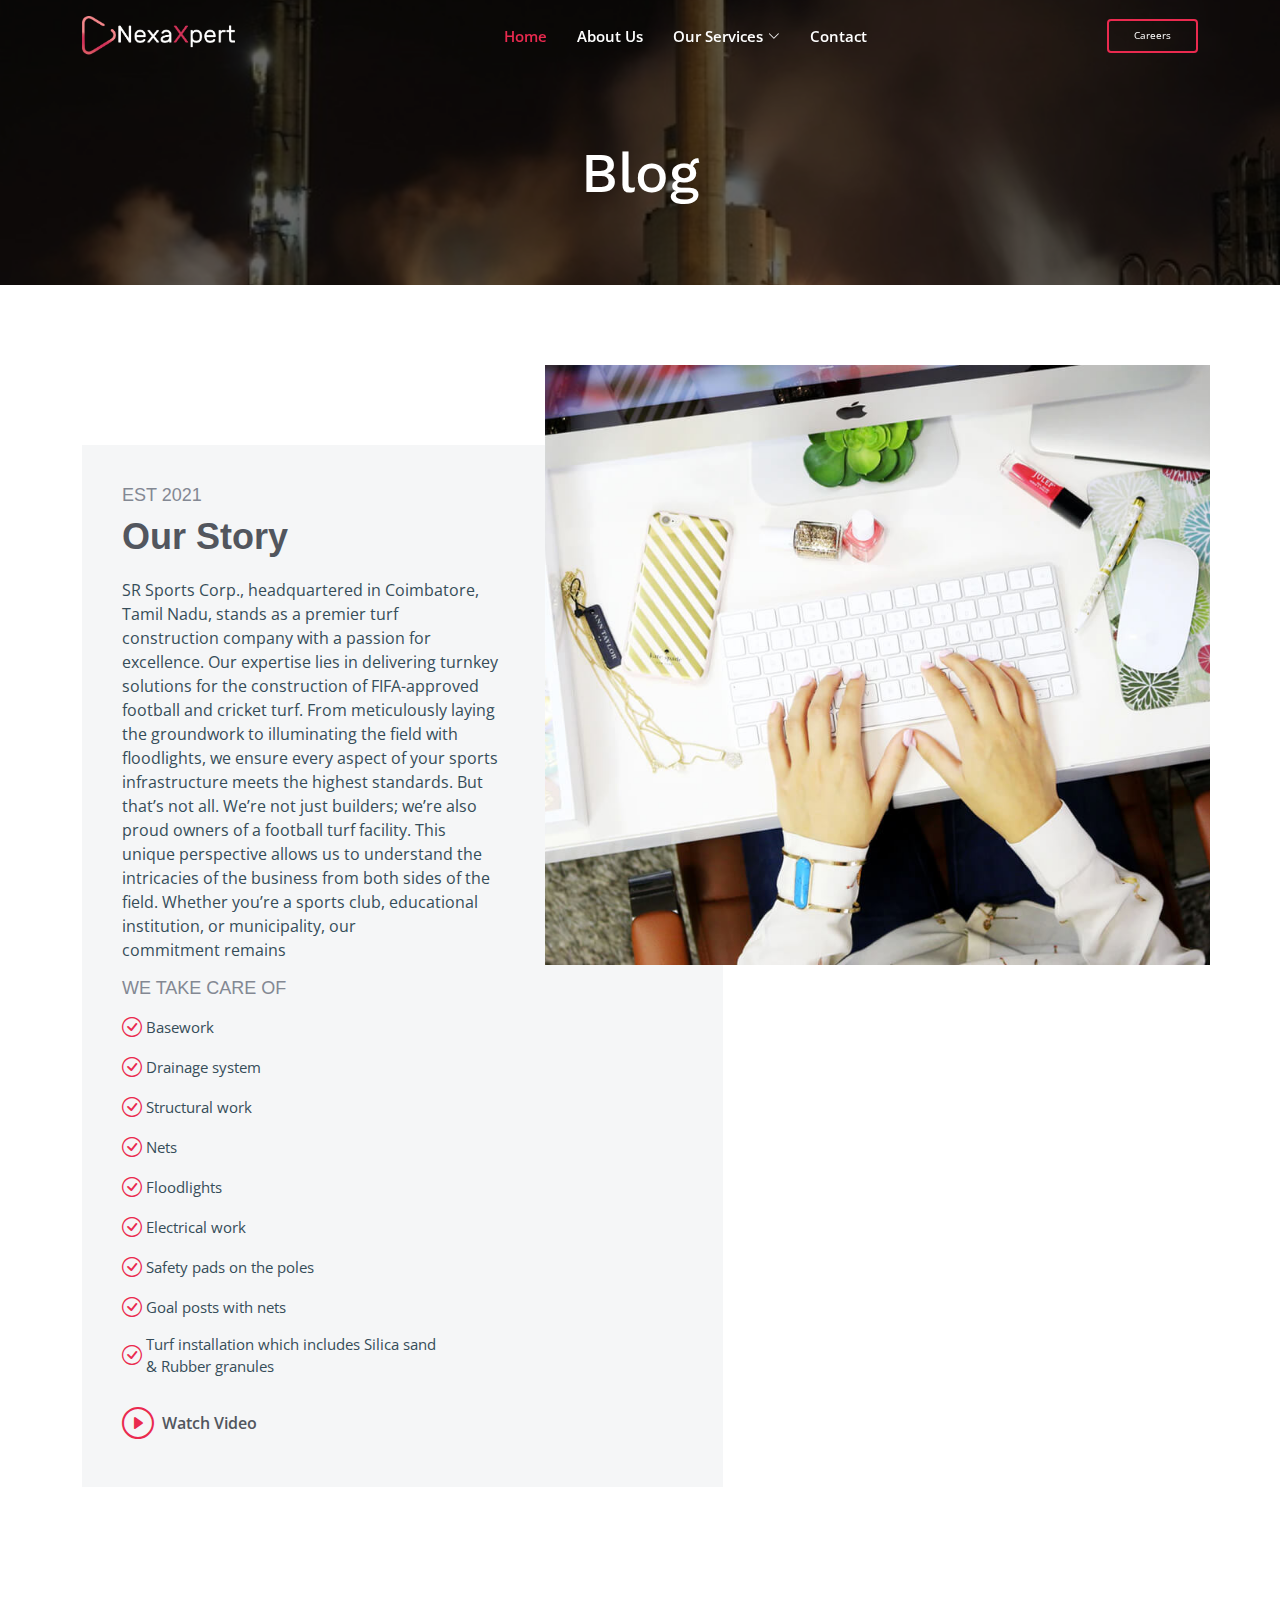
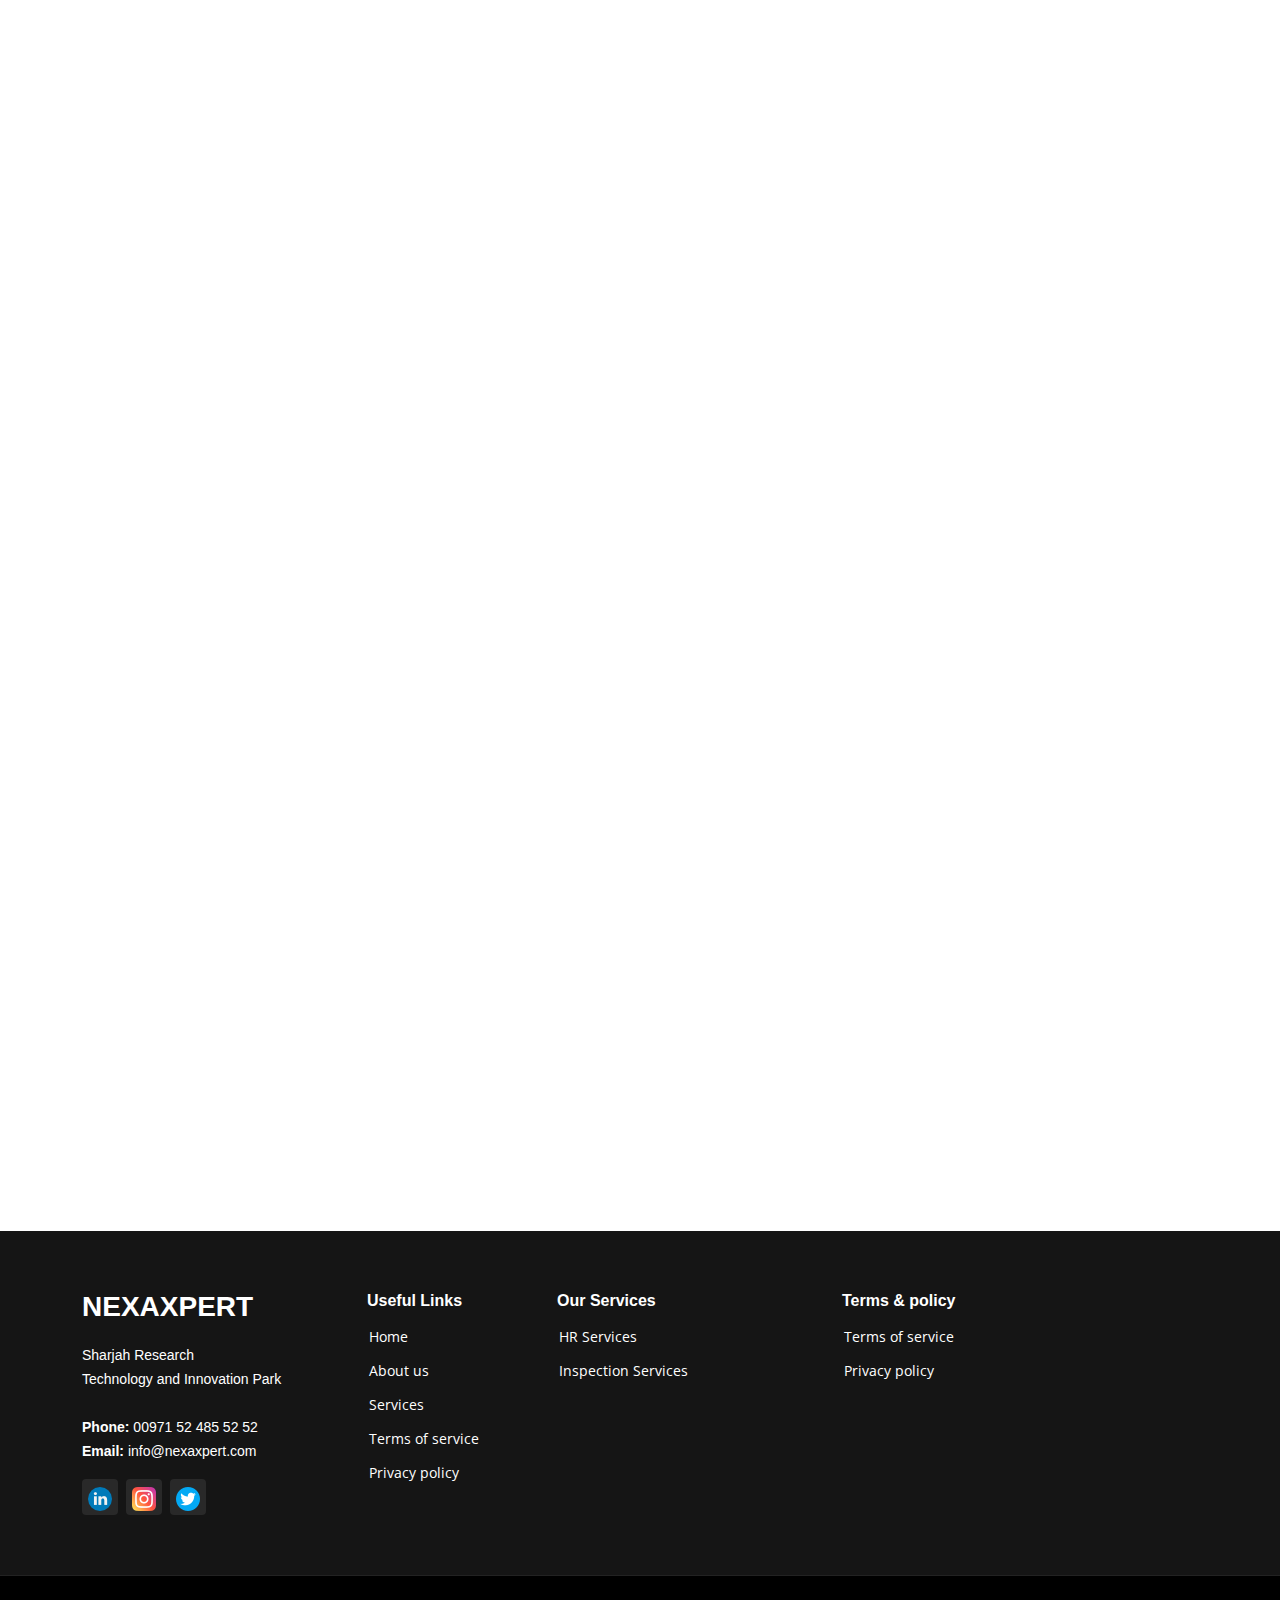
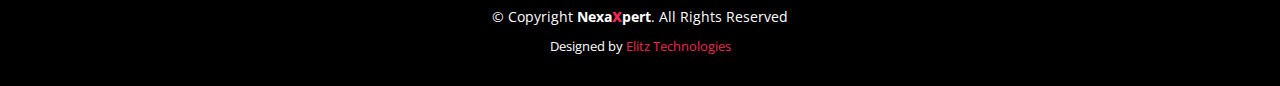
==== blog.html @ 07e20b6d "blog page added" ====
<!DOCTYPE html>
<html lang="en">

<head>
    <meta charset="utf-8">
    <meta content="width=device-width, initial-scale=1.0" name="viewport">

    <title>blog-Nexa<strong>X</strong>pert</title>
    <meta content="" name="description">
    <meta content="" name="keywords">

    <!-- Favicons -->
    <link href="assets/img/Logo _ Nexa-01.png" rel="icon">
    <link href="assets/img/Logo _ Nexa Edited-1.png" rel="apple-touch-icon">

    <!-- Google Fonts -->
    <link rel="preconnect" href="https://fonts.googleapis.com">
    <link rel="preconnect" href="https://fonts.gstatic.com" crossorigin>
    <link
        href="https://fonts.googleapis.com/css2?family=Open+Sans:ital,wght@0,300;0,400;0,500;0,600;0,700;1,300;1,400;1,600;1,700&family=Roboto:ital,wght@0,300;0,400;0,500;0,600;0,700;1,300;1,400;1,500;1,600;1,700&family=Work+Sans:ital,wght@0,300;0,400;0,500;0,600;0,700;1,300;1,400;1,500;1,600;1,700&display=swap"
        rel="stylesheet">

    <!-- Vendor CSS Files -->
    <link href="assets/vendor/bootstrap/css/bootstrap.min.css" rel="stylesheet">
    <link href="assets/vendor/bootstrap-icons/bootstrap-icons.css" rel="stylesheet">
    <link href="assets/vendor/fontawesome-free/css/all.min.css" rel="stylesheet">
    <link href="assets/vendor/aos/aos.css" rel="stylesheet">
    <link href="assets/vendor/glightbox/css/glightbox.min.css" rel="stylesheet">
    <link href="assets/vendor/swiper/swiper-bundle.min.css" rel="stylesheet">

    <!-- Template Main CSS File -->
    <link href="assets/css/service.css" rel=" stylesheet">

    <!-- =======================================================
  * Template Name: UpConstruction
  * Updated: Jan 29 2024 with Bootstrap v5.3.2
  * Template URL: https://bootstrapmade.com/upconstruction-bootstrap-construction-website-template/
  * Author: BootstrapMade.com
  * License: https://bootstrapmade.com/license/
  ======================================================== -->
</head>

<body>

    <!-- ======= Header ======= -->
    <header id="header" class="fixed-top ">
        <div class="container d-flex align-items-center justify-content-lg-between">


            <a href="index.html" class="logo me-auto me-lg-0"><img src="assets/img/Logo _ Nexa.png" alt=""
                    class="img-fluid"></a>

            <!-- Uncomment below if you prefer to use an image logo -->
            <!-- <a href="index.html" class="logo me-auto me-lg-0"><img src="assets/img/logo.png" alt="" class="img-fluid"></a>-->

            <nav id="navbar" class="navbar order-last order-lg-0">
                <ul>
                    <li><a class="nav-link scrollto active" href="index.html">Home</a></li>
                    <li><a class="nav-link scrollto active" href="#about">About Us</a></li>
                    <li class="dropdown"><a href="#"><span> Our Services</span> <i class="bi bi-chevron-down"></i></a>
                        <ul>
                            <li><a href="index.html#services">HR Services</a></li>
                            <li><a href="index.html#Insservices">Inspection Services</a></li>


                        </ul>
                    </li>

                    <li><a class="nav-link scrollto" href="/contact.html">Contact</a></li>

                </ul>

                <i class="bi bi-list mobile-nav-toggle"></i>


            </nav><!-- .navbar -->

            <a href="https://www.linkedin.com/company/nexaxpert/" class="get-started-btn scrollto">Careers</a>

        </div>
    </header><!-- End Header -->

    <main id="main">

        <!-- ======= Breadcrumbs ======= -->
        <div class="breadcrumbs d-flex align-items-center"
            style="background-image: url('assets/img/Inspection-img.jpg');">
            <div class="container position-relative d-flex flex-column align-items-center" data-aos="fade">

                <h2>Blog</h2>
                <ol>

                </ol>

            </div>
        </div><!-- End Breadcrumbs -->

        <!-- ======= About Section ======= -->
        <section id="about" class="about">
            <div class="container" data-aos="fade-up">

                <div class="row position-relative">

                    <div class="col-lg-7 about-img" style="background-image: url(assets/img/features.jpg);">
                    </div>

                    <div class="col-lg-7">
                        <h2>
                        </h2>
                        <div class="our-story">
                            <h4>Est 2021</h4>
                            <h3>Our Story</h3>
                            <p>SR Sports Corp., headquartered in Coimbatore, Tamil Nadu, stands as a premier turf
                                construction company with a passion for excellence. Our expertise lies in delivering
                                turnkey solutions for the construction of FIFA-approved football and cricket turf. From
                                meticulously laying the groundwork to illuminating the field with floodlights, we ensure
                                every aspect of your sports infrastructure meets the highest standards. But that’s not
                                all. We’re not just builders; we’re also proud owners of a football turf facility. This
                                unique perspective allows us to understand the intricacies of the business from both
                                sides of the field. Whether you’re a sports club, educational institution, or
                                municipality, our commitment remains
                            </p>
                            <h4>WE TAKE CARE OF</h4>
                            <ul>
                                <li><i class="bi bi-check-circle"></i> <span>Basework</li>
                                <li><i class="bi bi-check-circle"></i> <span>Drainage system</span></li>
                                <li><i class="bi bi-check-circle"></i> <span>⁠Structural work</span>
                                </li>
                                <li><i class="bi bi-check-circle"></i> <span>Nets</span></li>
                                <li><i class="bi bi-check-circle"></i> <span>Floodlights</span></li>
                                <li><i class="bi bi-check-circle"></i> <span>Electrical work </span></li>
                                <li><i class="bi bi-check-circle"></i> <span> Safety pads on the poles</span></li>
                                <li><i class="bi bi-check-circle"></i> <span>Goal posts with nets </span></li>
                                <li><i class="bi bi-check-circle"></i> <span>Turf installation which includes Silica
                                        sand & Rubber granules</span></li>

                            </ul>
                            <!-- <p>We are committed to delivering
                                exceptional results and ensuring that
                                your turf pitch is constructed to the
                                highest standards, all within a timeline of
                                just 40 days, without ever compromising
                                on quality. We also undertake
                                consultation, installation & maintenance
                                projects.</p> -->

                            <div class="watch-video d-flex align-items-center position-relative">
                                <i class="bi bi-play-circle"></i>
                                <a href="https://youtube.com/shorts/3leJza2kOxA?feature=share"
                                    class="glightbox stretched-link">Watch Video</a>
                            </div>
                        </div>
                    </div>

                </div>

            </div>
        </section>
        <!-- End About Section -->



        <!-- ======= Signature Project Section ======= -->
        <section id="alt-services" class="alt-services">
            <div class="container" data-aos="fade-up">

                <div class="row justify-content-around gy-4">
                    <div class="col-lg-6 img-bg" style="background-image: url(assets/img/hero-bg.jpg);"
                        data-aos="zoom-in" data-aos-delay="100"></div>

                    <div class="col-lg-5 d-flex flex-column justify-content-center">
                        <h3> SIGNATURE PROJECTS</h3>


                        <div class="icon-box d-flex position-relative" data-aos="fade-up" data-aos-delay="100">
                            <i class="bi bi-easel flex-shrink-0"></i>
                            <div class="our-story">
                                <h4><a href="" class="stretched-link">Goal Street Turf</a></h4>
                                <p style="font-size: 16px;">This is our very own turf located at
                                    the heart of the city in
                                    Coimbatore at hope college near
                                    Mani's Theatre. Goal Street enabled
                                    us to learn about the construction &
                                    also the business.</p><br>

                                <ul>
                                    <li>Location: Hope college, Coimbatore
                                    </li>
                                    <li>Size: 6000 sq.ft (100ft x 60ft x
                                        20ft)</li>
                                    <li>Start date: November 20, 2021
                                    </li>
                                    <li>Completion date: January 12,
                                        2022</li>

                                </ul>
                            </div>

                        </div><!-- End Icon Box -->

                        <div class="icon-box d-flex position-relative" data-aos="fade-up" data-aos-delay="100">
                            <i class="bi bi-easel flex-shrink-0"></i>
                            <div class="our-story">
                                <h4><a href="" class="stretched-link">KickOff Sports Arena</a></h4>
                                <p style="font-size: 16px;">Located at Kuniyamuthur, near KFC,
                                    the client wanted a cricket centric
                                    turf and hence we increased the
                                    height to 30ft and also constructed a
                                    viewing gallery.</p><br>

                                <ul>
                                    <li>Location: Kuniyamuthur, Coimbatore
                                    </li>
                                    <li>Size: 6500 sq.ft (100ft x 65ft x 30ft)
                                    </li>
                                    <li>Start date: July 11, 2022</span>
                                    </li>
                                    <li>Completion date: September 4, 2022</span></li>

                                </ul>
                            </div>

                        </div><!-- End Icon Box -->

                        <div class="icon-box d-flex position-relative" data-aos="fade-up" data-aos-delay="100">
                            <i class="bi bi-easel flex-shrink-0"></i>
                            <div class="our-story">
                                <h4><a href="" class="stretched-link">The GOAT Club</a></h4>
                                <p style="font-size: 16px;">This project was for SunIndiya
                                    Fireworks at their new school in
                                    Sattur, TN. The turf is scheduled to
                                    open on the end of March 2023.
                                </p><br>

                                <ul>
                                    <li>SunIndiya Public School, Sattur
                                    </li>
                                    <li>Size: 6000 sq.ft (100ft x 60ft x 20ft)</li>
                                    <li>Start date: January 29, 2023
                                    </li>
                                    <li>Completion date: March 14, 2023</li>

                                </ul>
                            </div>

                        </div><!-- End Icon Box -->

                        <div class="icon-box d-flex position-relative" data-aos="fade-up" data-aos-delay="100">
                            <i class="bi bi-easel flex-shrink-0"></i>
                            <div class="our-story">
                                <h4><a href="" class="stretched-link">Arena 303</a></h4>
                                <p style="font-size: 16px;">This project was for our clients in
                                    Kolathur, Salem near Mettur dam.
                                    This was our fastest ever project
                                    which was completed in a record 27
                                    days.</p><br>

                                <ul>
                                    <li>Location: Kolathur, Salem
                                    </li>
                                    <li>Size: 6000 sq.ft (100ft x 60ft x 25ft)</li>
                                    <li>Start date: December 18, 2023
                                    </li>
                                    <li>Completion date: January 13, 2024</li>

                                </ul>
                            </div>

                        </div><!-- End Icon Box -->
                    </div>
                </div>

            </div>
        </section><!-- End Alt Services Section -->

    </main><!-- End #main -->

    <!-- ======= Footer ======= -->
    <footer id="footer">
        <div class="footer-top">
            <div class="container">
                <div class="row">

                    <div class="col-lg-3 col-md-6">
                        <div class="footer-info ">
                            <h3>NexaXpert</h3>
                            <p>
                                Sharjah Research <br>
                                Technology and Innovation Park<br><br>
                                <strong>Phone:</strong> 00971 52 485 52 52 <br>
                                <strong>Email:</strong> info@nexaxpert.com<br>
                            </p>
                            <div class="social-links mt-3">
                                <!-- <a href="#" class="twitter"><i class="bx bxl-twitter"></i></a>
            <a href="#" class="facebook"><i class="bx bxl-facebook"></i></a>
            <a href="#" class="instagram"><i class="bx bxl-instagram"></i></a> -->
                                <a href="https://www.linkedin.com/company/nexaxpert/" class="linkedin"><i><img
                                            src="/assets/img/icons/linkedin.png" alt="" srcset=""></i></a>
                                <a href="https://www.instagram.com/nexaxpert/" class="linkedin"><i><img
                                            src="/assets/img/icons/instagram.png" alt="" srcset=""></i></a>
                                <a href="https://twitter.com/NexaXpert" class="linkedin"><i><img
                                            src="/assets/img/icons/twitter.png" alt="" srcset=""></i></a>
                            </div>
                        </div>
                    </div>

                    <div class="col-lg-2 col-md-6 footer-links">
                        <h4>Useful Links</h4>
                        <ul>
                            <li><i class="bx bx-chevron-right"></i> <a href="#">Home</a></li>
                            <li><i class="bx bx-chevron-right"></i> <a href="#about">About us</a></li>
                            <li><i class="bx bx-chevron-right"></i> <a href="#services">Services</a></li>
                            <li><i class="bx bx-chevron-right"></i> <a href="/Terms&Services.html">Terms of service</a>
                            </li>
                            <li><i class="bx bx-chevron-right"></i> <a href="/Privacy_policy.html">Privacy policy</a>
                            </li>
                        </ul>
                    </div>

                    <div class="col-lg-3 col-md-6 footer-links">
                        <h4>Our Services</h4>
                        <ul>
                            <li><i class="bx bx-chevron-right"></i> <a href="#services">HR Services</a></li>
                            <li><i class="bx bx-chevron-right"></i> <a href="#Insservices">Inspection Services</a></li>

                        </ul>
                    </div>

                    <div class="col-lg-2 col-md-6 footer-links">
                        <h4>Terms & policy</h4>
                        <ul>
                            <li><i class="bx bx-chevron-right"></i> <a href="/Terms&Services.html">Terms of service</a>
                            </li>
                            <li><i class="bx bx-chevron-right"></i> <a href="/Privacy_policy.html">Privacy policy</a>
                            </li>
                        </ul>
                    </div>

                </div>

            </div>
        </div>
        </div>

        <div class="container">
            <div class="copyright">
                &copy; Copyright <strong><span>Nexa<strong style="color: #ea2a4f;">X</strong>pert</span></strong>. All
                Rights
                Reserved
            </div>
            <div class="credits">
                <!-- All the links in the footer should remain intact. -->
                <!-- You can delete the links only if you purchased the pro version. -->
                <!-- Licensing information: https://bootstrapmade.com/license/ -->
                <!-- Purchase the pro version with working PHP/AJAX contact form: https://bootstrapmade.com/gp-free-multipurpose-html-bootstrap-template/ -->
                Designed by <a href="https://stupendous-brioche-716685.netlify.app">Elitz Technologies</a>
            </div>
        </div>
    </footer><!-- End Footer -->

    <a href="#" class="scroll-top d-flex align-items-center justify-content-center"><i
            class="bi bi-arrow-up-short"></i></a>

    <div id="preloader"></div>

    <!-- Vendor JS Files -->
    <script src="assets/vendor/bootstrap/js/bootstrap.bundle.min.js"></script>
    <script src="assets/vendor/aos/aos.js"></script>
    <script src="assets/vendor/glightbox/js/glightbox.min.js"></script>
    <script src="assets/vendor/isotope-layout/isotope.pkgd.min.js"></script>
    <script src="assets/vendor/swiper/swiper-bundle.min.js"></script>
    <script src="assets/vendor/purecounter/purecounter_vanilla.js"></script>
    <script src="assets/vendor/php-email-form/validate.js"></script>

    <!-- Template Main JS File -->
    <script src="/assets/js/service.js"></script>

</body>

</html>
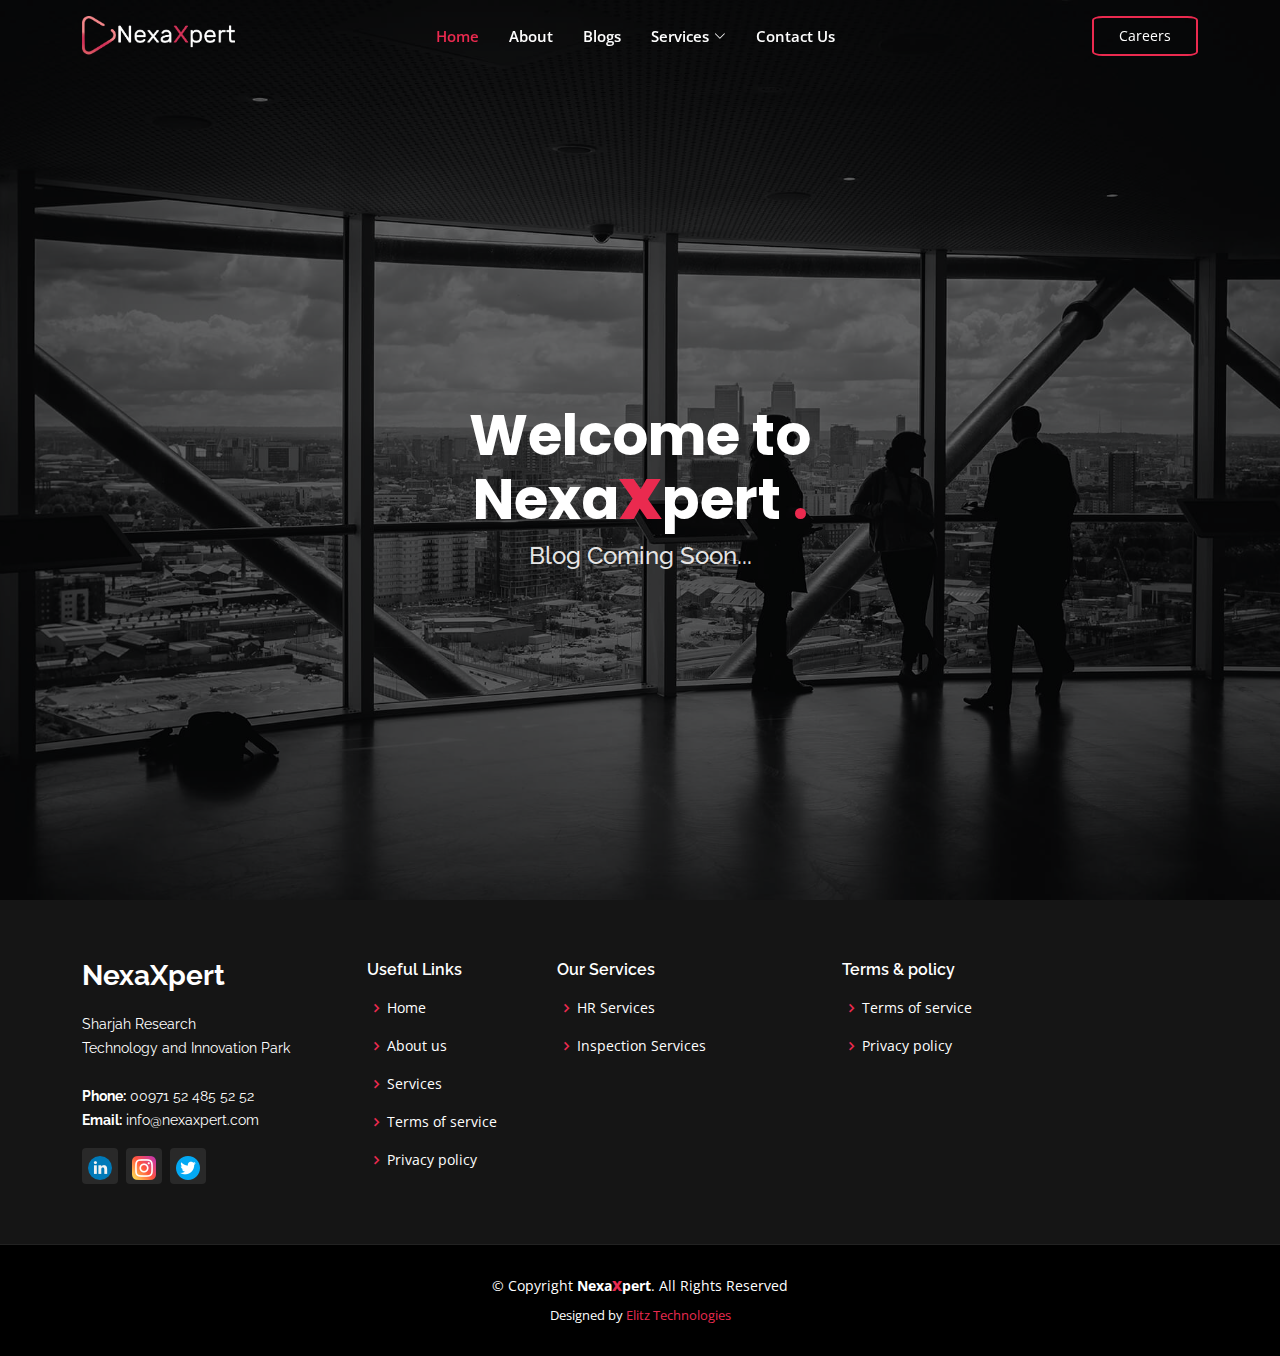
==== commit a0f21cef: "blog edit" ====
--- a/blog.html
+++ b/blog.html
@@ -5,276 +5,118 @@
     <meta charset="utf-8">
     <meta content="width=device-width, initial-scale=1.0" name="viewport">
 
-    <title>blog-Nexa<strong>X</strong>pert</title>
+    <title>NEXAXPERT</title>
     <meta content="" name="description">
     <meta content="" name="keywords">
 
     <!-- Favicons -->
-    <link href="assets/img/Logo _ Nexa-01.png" rel="icon">
-    <link href="assets/img/Logo _ Nexa Edited-1.png" rel="apple-touch-icon">
+    <link href="assets/img/logo.png" rel="icon">
+    <link href="assets/img/apple-touch-icon.png" rel="apple-touch-icon">
 
     <!-- Google Fonts -->
-    <link rel="preconnect" href="https://fonts.googleapis.com">
-    <link rel="preconnect" href="https://fonts.gstatic.com" crossorigin>
     <link
-        href="https://fonts.googleapis.com/css2?family=Open+Sans:ital,wght@0,300;0,400;0,500;0,600;0,700;1,300;1,400;1,600;1,700&family=Roboto:ital,wght@0,300;0,400;0,500;0,600;0,700;1,300;1,400;1,500;1,600;1,700&family=Work+Sans:ital,wght@0,300;0,400;0,500;0,600;0,700;1,300;1,400;1,500;1,600;1,700&display=swap"
+        href="https://fonts.googleapis.com/css?family=Open+Sans:300,300i,400,400i,600,600i,700,700i|Raleway:300,300i,400,400i,500,500i,600,600i,700,700i|Poppins:300,300i,400,400i,500,500i,600,600i,700,700i"
         rel="stylesheet">
 
     <!-- Vendor CSS Files -->
+    <link href="assets/vendor/aos/aos.css" rel="stylesheet">
     <link href="assets/vendor/bootstrap/css/bootstrap.min.css" rel="stylesheet">
     <link href="assets/vendor/bootstrap-icons/bootstrap-icons.css" rel="stylesheet">
-    <link href="assets/vendor/fontawesome-free/css/all.min.css" rel="stylesheet">
-    <link href="assets/vendor/aos/aos.css" rel="stylesheet">
+    <link href="assets/vendor/boxicons/css/boxicons.min.css" rel="stylesheet">
     <link href="assets/vendor/glightbox/css/glightbox.min.css" rel="stylesheet">
+    <link href="assets/vendor/remixicon/remixicon.css" rel="stylesheet">
     <link href="assets/vendor/swiper/swiper-bundle.min.css" rel="stylesheet">
 
     <!-- Template Main CSS File -->
-    <link href="assets/css/service.css" rel=" stylesheet">
-
-    <!-- =======================================================
-  * Template Name: UpConstruction
-  * Updated: Jan 29 2024 with Bootstrap v5.3.2
-  * Template URL: https://bootstrapmade.com/upconstruction-bootstrap-construction-website-template/
-  * Author: BootstrapMade.com
-  * License: https://bootstrapmade.com/license/
-  ======================================================== -->
+    <link href="assets/css/style.css" rel="stylesheet">
+    <link href="assets/css/slider.css" rel="stylesheet">
+
+
 </head>
 
+
+
 <body>
 
     <!-- ======= Header ======= -->
+
     <header id="header" class="fixed-top ">
         <div class="container d-flex align-items-center justify-content-lg-between">
 
-
+            <!-- <a href="#features"> <img src="/assets/img/logo.png"></a> -->
+            <!-- Uncomment below if you prefer to use an image logo -->
             <a href="index.html" class="logo me-auto me-lg-0"><img src="assets/img/Logo _ Nexa.png" alt=""
                     class="img-fluid"></a>
 
-            <!-- Uncomment below if you prefer to use an image logo -->
-            <!-- <a href="index.html" class="logo me-auto me-lg-0"><img src="assets/img/logo.png" alt="" class="img-fluid"></a>-->
-
             <nav id="navbar" class="navbar order-last order-lg-0">
                 <ul>
-                    <li><a class="nav-link scrollto active" href="index.html">Home</a></li>
-                    <li><a class="nav-link scrollto active" href="#about">About Us</a></li>
-                    <li class="dropdown"><a href="#"><span> Our Services</span> <i class="bi bi-chevron-down"></i></a>
-                        <ul>
-                            <li><a href="index.html#services">HR Services</a></li>
-                            <li><a href="index.html#Insservices">Inspection Services</a></li>
-
-
+                    <li><a class="nav-link scrollto active" href="#hero">Home</a></li>
+                    <li><a class="nav-link scrollto" href="#features">About</a></li>
+                    <li><a class="nav-link scrollto" href="blog.html">Blogs</a></li>
+                    <li class="dropdown"><a href="#"><span>Services</span> <i class="bi bi-chevron-down"></i></a>
+                        <ul>
+                            <li><a href="#services">HR Services</a></li>
+                            <li><a href="#Insservices">Inspection Services</a></li>
                         </ul>
                     </li>
-
-                    <li><a class="nav-link scrollto" href="/contact.html">Contact</a></li>
-
+                    <li><a class="nav-link scrollto" href="contact.html">Contact Us</a></li>
+                    <li><a class="nav-link scrollto careers" href="https://www.linkedin.com/company/nexaxpert/"
+                            target="_blank" style="visibility: hidden;">Careers</a>
+                    </li>
                 </ul>
 
                 <i class="bi bi-list mobile-nav-toggle"></i>
 
-
             </nav><!-- .navbar -->
-
-            <a href="https://www.linkedin.com/company/nexaxpert/" class="get-started-btn scrollto">Careers</a>
-
-        </div>
+            <a href="https://www.linkedin.com/company/nexaxpert/" target="_blank"
+                class="get-started-btn scrollto">Careers</a>
+            <!-- <a href="https://twitter.com/NexaXpert" class="get-started-btn scrollto"><img src="/assets/img/icons/twitter.png"
+          alt="twitter" srcset=""></a>
+      <a href="https://www.instagram.com/nexaxpert/" class="get-started-btn scrollto"><img
+          src="/assets/img/icons/instagram.png" alt="instagram" srcset=""> -->
+            </a>
+
+
+        </div>
+
     </header><!-- End Header -->
 
+    <!-- ======= Hero Section ======= -->
+
+    <section id="hero" class="d-flex align-items-center justify-content-center">
+        <div class="container" data-aos="fade-up">
+
+            <div class="row justify-content-center" data-aos="fade-up" data-aos-delay="150">
+                <div class="col-xl-6 col-lg-8">
+                    <h1>Welcome to Nexa<strong style="color:#ea2a4f;">X</strong>pert <span>.</span></h1>
+                    <h2>Blog Coming Soon...</h2>
+                </div>
+            </div>
+
+
+
+        </div>
+    </section><!-- End Hero -->
+
     <main id="main">
-
-        <!-- ======= Breadcrumbs ======= -->
-        <div class="breadcrumbs d-flex align-items-center"
-            style="background-image: url('assets/img/Inspection-img.jpg');">
-            <div class="container position-relative d-flex flex-column align-items-center" data-aos="fade">
-
-                <h2>Blog</h2>
-                <ol>
-
-                </ol>
-
-            </div>
-        </div><!-- End Breadcrumbs -->
-
-        <!-- ======= About Section ======= -->
-        <section id="about" class="about">
-            <div class="container" data-aos="fade-up">
-
-                <div class="row position-relative">
-
-                    <div class="col-lg-7 about-img" style="background-image: url(assets/img/features.jpg);">
-                    </div>
-
-                    <div class="col-lg-7">
-                        <h2>
-                        </h2>
-                        <div class="our-story">
-                            <h4>Est 2021</h4>
-                            <h3>Our Story</h3>
-                            <p>SR Sports Corp., headquartered in Coimbatore, Tamil Nadu, stands as a premier turf
-                                construction company with a passion for excellence. Our expertise lies in delivering
-                                turnkey solutions for the construction of FIFA-approved football and cricket turf. From
-                                meticulously laying the groundwork to illuminating the field with floodlights, we ensure
-                                every aspect of your sports infrastructure meets the highest standards. But that’s not
-                                all. We’re not just builders; we’re also proud owners of a football turf facility. This
-                                unique perspective allows us to understand the intricacies of the business from both
-                                sides of the field. Whether you’re a sports club, educational institution, or
-                                municipality, our commitment remains
-                            </p>
-                            <h4>WE TAKE CARE OF</h4>
-                            <ul>
-                                <li><i class="bi bi-check-circle"></i> <span>Basework</li>
-                                <li><i class="bi bi-check-circle"></i> <span>Drainage system</span></li>
-                                <li><i class="bi bi-check-circle"></i> <span>⁠Structural work</span>
-                                </li>
-                                <li><i class="bi bi-check-circle"></i> <span>Nets</span></li>
-                                <li><i class="bi bi-check-circle"></i> <span>Floodlights</span></li>
-                                <li><i class="bi bi-check-circle"></i> <span>Electrical work </span></li>
-                                <li><i class="bi bi-check-circle"></i> <span> Safety pads on the poles</span></li>
-                                <li><i class="bi bi-check-circle"></i> <span>Goal posts with nets </span></li>
-                                <li><i class="bi bi-check-circle"></i> <span>Turf installation which includes Silica
-                                        sand & Rubber granules</span></li>
-
-                            </ul>
-                            <!-- <p>We are committed to delivering
-                                exceptional results and ensuring that
-                                your turf pitch is constructed to the
-                                highest standards, all within a timeline of
-                                just 40 days, without ever compromising
-                                on quality. We also undertake
-                                consultation, installation & maintenance
-                                projects.</p> -->
-
-                            <div class="watch-video d-flex align-items-center position-relative">
-                                <i class="bi bi-play-circle"></i>
-                                <a href="https://youtube.com/shorts/3leJza2kOxA?feature=share"
-                                    class="glightbox stretched-link">Watch Video</a>
-                            </div>
-                        </div>
-                    </div>
-
+        <!-- why us popup -->
+        <div id="popup-model" class="popup-overlays">
+            <div class="popup-containerz">
+                <div class="right">
+                    <a href="tel:+971524855252" class="popup-btn"><i class="bi bi-telephone-fill"></i></a>
+                    <a href="mailto:info@nexaxpert.com" class="popup-btn"><i
+                            class="bi bi-envelope-arrow-down-fill"></i></a>
                 </div>
-
-            </div>
-        </section>
-        <!-- End About Section -->
-
-
-
-        <!-- ======= Signature Project Section ======= -->
-        <section id="alt-services" class="alt-services">
-            <div class="container" data-aos="fade-up">
-
-                <div class="row justify-content-around gy-4">
-                    <div class="col-lg-6 img-bg" style="background-image: url(assets/img/hero-bg.jpg);"
-                        data-aos="zoom-in" data-aos-delay="100"></div>
-
-                    <div class="col-lg-5 d-flex flex-column justify-content-center">
-                        <h3> SIGNATURE PROJECTS</h3>
-
-
-                        <div class="icon-box d-flex position-relative" data-aos="fade-up" data-aos-delay="100">
-                            <i class="bi bi-easel flex-shrink-0"></i>
-                            <div class="our-story">
-                                <h4><a href="" class="stretched-link">Goal Street Turf</a></h4>
-                                <p style="font-size: 16px;">This is our very own turf located at
-                                    the heart of the city in
-                                    Coimbatore at hope college near
-                                    Mani's Theatre. Goal Street enabled
-                                    us to learn about the construction &
-                                    also the business.</p><br>
-
-                                <ul>
-                                    <li>Location: Hope college, Coimbatore
-                                    </li>
-                                    <li>Size: 6000 sq.ft (100ft x 60ft x
-                                        20ft)</li>
-                                    <li>Start date: November 20, 2021
-                                    </li>
-                                    <li>Completion date: January 12,
-                                        2022</li>
-
-                                </ul>
-                            </div>
-
-                        </div><!-- End Icon Box -->
-
-                        <div class="icon-box d-flex position-relative" data-aos="fade-up" data-aos-delay="100">
-                            <i class="bi bi-easel flex-shrink-0"></i>
-                            <div class="our-story">
-                                <h4><a href="" class="stretched-link">KickOff Sports Arena</a></h4>
-                                <p style="font-size: 16px;">Located at Kuniyamuthur, near KFC,
-                                    the client wanted a cricket centric
-                                    turf and hence we increased the
-                                    height to 30ft and also constructed a
-                                    viewing gallery.</p><br>
-
-                                <ul>
-                                    <li>Location: Kuniyamuthur, Coimbatore
-                                    </li>
-                                    <li>Size: 6500 sq.ft (100ft x 65ft x 30ft)
-                                    </li>
-                                    <li>Start date: July 11, 2022</span>
-                                    </li>
-                                    <li>Completion date: September 4, 2022</span></li>
-
-                                </ul>
-                            </div>
-
-                        </div><!-- End Icon Box -->
-
-                        <div class="icon-box d-flex position-relative" data-aos="fade-up" data-aos-delay="100">
-                            <i class="bi bi-easel flex-shrink-0"></i>
-                            <div class="our-story">
-                                <h4><a href="" class="stretched-link">The GOAT Club</a></h4>
-                                <p style="font-size: 16px;">This project was for SunIndiya
-                                    Fireworks at their new school in
-                                    Sattur, TN. The turf is scheduled to
-                                    open on the end of March 2023.
-                                </p><br>
-
-                                <ul>
-                                    <li>SunIndiya Public School, Sattur
-                                    </li>
-                                    <li>Size: 6000 sq.ft (100ft x 60ft x 20ft)</li>
-                                    <li>Start date: January 29, 2023
-                                    </li>
-                                    <li>Completion date: March 14, 2023</li>
-
-                                </ul>
-                            </div>
-
-                        </div><!-- End Icon Box -->
-
-                        <div class="icon-box d-flex position-relative" data-aos="fade-up" data-aos-delay="100">
-                            <i class="bi bi-easel flex-shrink-0"></i>
-                            <div class="our-story">
-                                <h4><a href="" class="stretched-link">Arena 303</a></h4>
-                                <p style="font-size: 16px;">This project was for our clients in
-                                    Kolathur, Salem near Mettur dam.
-                                    This was our fastest ever project
-                                    which was completed in a record 27
-                                    days.</p><br>
-
-                                <ul>
-                                    <li>Location: Kolathur, Salem
-                                    </li>
-                                    <li>Size: 6000 sq.ft (100ft x 60ft x 25ft)</li>
-                                    <li>Start date: December 18, 2023
-                                    </li>
-                                    <li>Completion date: January 13, 2024</li>
-
-                                </ul>
-                            </div>
-
-                        </div><!-- End Icon Box -->
-                    </div>
-                </div>
-
-            </div>
-        </section><!-- End Alt Services Section -->
+            </div>
+        </div>
+
+
+
+
+
+
 
     </main><!-- End #main -->
-
     <!-- ======= Footer ======= -->
     <footer id="footer">
         <div class="footer-top">
@@ -294,11 +136,12 @@
                                 <!-- <a href="#" class="twitter"><i class="bx bxl-twitter"></i></a>
             <a href="#" class="facebook"><i class="bx bxl-facebook"></i></a>
             <a href="#" class="instagram"><i class="bx bxl-instagram"></i></a> -->
-                                <a href="https://www.linkedin.com/company/nexaxpert/" class="linkedin"><i><img
-                                            src="/assets/img/icons/linkedin.png" alt="" srcset=""></i></a>
-                                <a href="https://www.instagram.com/nexaxpert/" class="linkedin"><i><img
+                                <a href="https://www.linkedin.com/company/nexaxpert/" target="_blank"
+                                    class="linkedin"><i><img src="/assets/img/icons/linkedin.png" alt=""
+                                            srcset=""></i></a>
+                                <a href="https://www.instagram.com/nexaxpert/" target="_blank" class="linkedin"><i><img
                                             src="/assets/img/icons/instagram.png" alt="" srcset=""></i></a>
-                                <a href="https://twitter.com/NexaXpert" class="linkedin"><i><img
+                                <a href="https://twitter.com/NexaXpert" target="_blank" class="linkedin"><i><img
                                             src="/assets/img/icons/twitter.png" alt="" srcset=""></i></a>
                             </div>
                         </div>
@@ -358,22 +201,31 @@
         </div>
     </footer><!-- End Footer -->
 
-    <a href="#" class="scroll-top d-flex align-items-center justify-content-center"><i
+    <div id="preloader"></div>
+    <a href="#" class="back-to-top d-flex align-items-center justify-content-center"><i
             class="bi bi-arrow-up-short"></i></a>
 
-    <div id="preloader"></div>
 
     <!-- Vendor JS Files -->
+    <script src="assets/vendor/purecounter/purecounter_vanilla.js"></script>
+    <script src="assets/vendor/aos/aos.js"></script>
     <script src="assets/vendor/bootstrap/js/bootstrap.bundle.min.js"></script>
-    <script src="assets/vendor/aos/aos.js"></script>
     <script src="assets/vendor/glightbox/js/glightbox.min.js"></script>
     <script src="assets/vendor/isotope-layout/isotope.pkgd.min.js"></script>
     <script src="assets/vendor/swiper/swiper-bundle.min.js"></script>
-    <script src="assets/vendor/purecounter/purecounter_vanilla.js"></script>
     <script src="assets/vendor/php-email-form/validate.js"></script>
-
+    <script src="https://ajax.googleapis.com/ajax/libs/jquery/3.5.1/jquery.min.js"></script>
     <!-- Template Main JS File -->
-    <script src="/assets/js/service.js"></script>
+    <script src="assets/js/main.js"></script>
+
+    <script src="assets/js/sub.js">
+    </script>
+
+    <!-- Swiper JS -->
+    <script src="https://cdn.jsdelivr.net/npm/swiper/swiper-bundle.min.js"></script>
+
+
+
 
 </body>
 
--- a/assets/css/style.css
+++ b/assets/css/style.css
@@ -0,0 +1,1829 @@
+/**
+* Template Name: Gp
+* Updated: Jan 09 2024 with Bootstrap v5.3.2
+* Template URL: https://bootstrapmade.com/gp-free-multipurpose-html-bootstrap-template/
+* Author: BootstrapMade.com
+* License: https://bootstrapmade.com/license/
+*/
+
+/*--------------------------------------------------------------
+# General
+--------------------------------------------------------------*/
+body {
+  font-family: "Open Sans", sans-serif;
+  color: #444444;
+}
+
+a {
+  color: #ea2a4f;
+  text-decoration: none;
+}
+
+a:hover {
+  color: #ea2a4f;
+  text-decoration: none;
+}
+
+h1,
+h2,
+h3,
+h4,
+h5,
+h6 {
+  font-family: "Raleway", sans-serif;
+}
+
+/*--------------------------------------------------------------
+# Back to top button
+--------------------------------------------------------------*/
+.back-to-top {
+  position: fixed;
+  visibility: hidden;
+  opacity: 0;
+  right: 15px;
+  bottom: 15px;
+  z-index: 996;
+  background: #ea2a4f;
+  width: 40px;
+  height: 40px;
+  border-radius: 4px;
+  transition: all 0.4s;
+}
+
+.back-to-top i {
+  font-size: 28px;
+  color: #151515;
+  line-height: 0;
+}
+
+.back-to-top:hover {
+  background: #151515;
+}
+
+.back-to-top:hover i {
+  color: #ea2a4f;
+}
+
+.back-to-top.active {
+  visibility: visible;
+  opacity: 1;
+}
+
+/*--------------------------------------------------------------
+# Preloader
+--------------------------------------------------------------*/
+#preloader {
+  position: fixed;
+  top: 0;
+  left: 0;
+  right: 0;
+  bottom: 0;
+  z-index: 9999;
+  overflow: hidden;
+  background: #151515;
+}
+
+#preloader:before {
+  content: "";
+  position: fixed;
+  top: calc(50% - 0px);
+  left: calc(50% - 30px);
+  border: 6px solid #ea2a4f;
+  border-top-color: #151515;
+  border-bottom-color: #151515;
+  border-radius: 50%;
+  width: 60px;
+  height: 60px;
+  animation: animate-preloader 1s linear infinite;
+}
+
+@keyframes animate-preloader {
+  0% {
+    transform: rotate(0deg);
+  }
+
+  100% {
+    transform: rotate(360deg);
+  }
+}
+
+/*--------------------------------------------------------------
+# Disable aos animation delay on mobile devices
+--------------------------------------------------------------*/
+@media screen and (max-width: 768px) {
+  [data-aos-delay] {
+    transition-delay: 0 !important;
+  }
+}
+
+/*--------------------------------------------------------------
+# Header
+--------------------------------------------------------------*/
+#header {
+  transition: all 0.5s;
+  z-index: 997;
+  padding: 15px 0;
+}
+
+#header.header-scrolled,
+#header.header-inner-pages {
+  background: rgba(0, 0, 0, 0.8);
+}
+
+#header .logo {
+  font-size: 32px;
+  margin: 0;
+  padding: 0;
+  line-height: 1;
+  font-weight: 700;
+  letter-spacing: 2px;
+  text-transform: uppercase;
+}
+
+#header .logo img{
+  
+}
+
+#header .logo a {
+  color: #fff;
+}
+
+#header .logo a span {
+  color: #ea2a4f;
+}
+
+#header .logo img {
+  max-height: 40px;
+}
+
+/*--------------------------------------------------------------
+#  Get Startet Button
+--------------------------------------------------------------*/
+.get-started-btn {
+  color: #fff;
+  border-radius: 10%;
+  padding: 7px 25px 8px 25px;
+  white-space: nowrap;
+  transition: 0.3s;
+  font-size: 14px;
+  display: inline-block;
+  border: 2px solid #ea2a4f;
+}
+
+.get-started-btn:hover {
+  background: #ea2a4f;
+  color: #343a40;
+}
+
+@media (max-width: 992px) {
+  .get-started-btn {
+    padding: 7px 20px 8px 20px;
+    margin-right: 15px;
+  }
+}
+
+/*--------------------------------------------------------------
+# Navigation Menu
+--------------------------------------------------------------*/
+/**
+* Desktop Navigation 
+*/
+.navbar {
+  padding: 0;
+}
+
+.navbar ul {
+  margin: 0;
+  padding: 0;
+  display: flex;
+  list-style: none;
+  align-items: center;
+}
+
+.navbar li {
+  position: relative;
+}
+
+.navbar a,
+.navbar a:focus {
+  display: flex;
+  align-items: center;
+  justify-content: space-between;
+  padding: 10px 0 10px 30px;
+  font-size: 15px;
+  font-weight: 600;
+  color: #fff;
+  white-space: nowrap;
+  transition: 0.3s;
+}
+
+.navbar a i,
+.navbar a:focus i {
+  font-size: 12px;
+  line-height: 0;
+  margin-left: 5px;
+}
+
+.navbar a:hover,
+.navbar .active,
+.navbar .active:focus,
+.navbar li:hover>a {
+  color: #ea2a4f;
+}
+
+.navbar .dropdown ul {
+  display: block;
+  position: absolute;
+  left: 14px;
+  top: calc(100% + 30px);
+  margin: 0;
+  padding: 10px 0;
+  z-index: 99;
+  opacity: 0;
+  visibility: hidden;
+  background: #fff;
+  box-shadow: 0px 0px 30px rgba(127, 137, 161, 0.25);
+  transition: 0.3s;
+}
+
+.navbar .dropdown ul li {
+  min-width: 200px;
+}
+
+.navbar .dropdown ul a {
+  padding: 10px 20px;
+  font-size: 14px;
+  text-transform: none;
+  color: #151515;
+  font-weight: 400;
+}
+
+.navbar .dropdown ul a i {
+  font-size: 12px;
+}
+
+.navbar .dropdown ul a:hover,
+.navbar .dropdown ul .active:hover,
+.navbar .dropdown ul li:hover>a {
+  background-color: #ea2a4f;
+}
+
+.navbar .dropdown:hover>ul {
+  opacity: 1;
+  top: 100%;
+  visibility: visible;
+}
+
+.navbar .dropdown .dropdown ul {
+  top: 0;
+  left: calc(100% - 30px);
+  visibility: hidden;
+}
+
+.navbar .dropdown .dropdown:hover>ul {
+  opacity: 1;
+  top: 0;
+  left: 100%;
+  visibility: visible;
+}
+
+@media (max-width: 1366px) {
+  .navbar .dropdown .dropdown ul {
+    left: -90%;
+  }
+
+  .navbar .dropdown .dropdown:hover>ul {
+    left: -100%;
+  }
+}
+
+/**
+* Mobile Navigation 
+*/
+.mobile-nav-toggle {
+  color: #fff;
+  font-size: 28px;
+  cursor: pointer;
+  display: none;
+  line-height: 0;
+  transition: 0.5s;
+  
+}
+
+@media (max-width: 991px) {
+  .mobile-nav-toggle {
+    display: block;
+  }
+
+  .navbar ul {
+    display: none;
+  }
+}
+
+.navbar-mobile {
+  position: fixed;
+  overflow: hidden;
+  top: 0;
+  right: 0;
+  left: 0;
+  bottom: 0;
+  background: rgba(0, 0, 0, 0.9);
+  transition: 0.3s;
+  z-index: 999;
+}
+
+.navbar-mobile .mobile-nav-toggle {
+  position: absolute;
+  top: 15px;
+  right: 15px;
+}
+
+.navbar-mobile ul {
+  display: block;
+  position:absolute;
+  top: 55px;
+  right: 15px;
+  bottom: 15px;
+  left: 15px;
+  padding: 10px 0;
+  background-color: #ffffff;
+  overflow-y:auto;
+  transition: 0.3s;
+  height: 250px;
+}
+
+.navbar-mobile a,
+.navbar-mobile a:focus {
+  padding: 10px 20px;
+  font-size: 15px;
+  color: #151515;
+}
+
+.navbar-mobile a:hover,
+.navbar-mobile .active,
+.navbar-mobile li:hover>a {
+  color: #151515;
+  background-color: #ea2a4f;
+}
+
+.navbar-mobile .getstarted,
+.navbar-mobile .getstarted:focus {
+  margin: 15px;
+}
+
+.navbar-mobile .dropdown ul {
+  position: static;
+  display: none;
+  margin: 10px 20px;
+  padding: 10px 0;
+  z-index: 99;
+  opacity: 1;
+  height: 105px;
+  visibility: visible;
+  background: #fff;
+  box-shadow: 0px 0px 30px rgba(127, 137, 161, 0.25);
+}
+
+.navbar-mobile .dropdown ul li {
+  min-width: 200px;
+}
+
+.navbar-mobile .dropdown ul a {
+  padding: 10px 20px;
+  color: #151515;
+}
+
+.navbar-mobile .dropdown ul a i {
+  font-size: 12px;
+}
+
+.navbar-mobile .dropdown ul a:hover,
+.navbar-mobile .dropdown ul .active:hover,
+.navbar-mobile .dropdown ul li:hover>a {
+  background-color: #ea2a4f;
+}
+
+.navbar-mobile .dropdown>.dropdown-active {
+  display: block;
+}
+
+/*--------------------------------------------------------------
+# Hero Section
+--------------------------------------------------------------*/
+#hero {
+  width: 100%;
+  min-height: 100vh;
+  background: url("../img/hero-bg.jpg") top center;
+  background-size: cover;
+  position: relative;
+}
+
+#hero:before {
+  content: "";
+  background: rgba(0, 0, 0, 0.6);
+  position: absolute;
+  bottom: 0;
+  top: 0;
+  left: 0;
+  right: 0;
+}
+
+#hero .container {
+  position: relative;
+  padding-top: 74px;
+  text-align: center;
+}
+
+#hero h1 {
+  margin: 0;
+  font-size: 56px;
+  font-weight: 700;
+  line-height: 64px;
+  color: #fff;
+  font-family: "Poppins", sans-serif;
+}
+
+#hero h1 span {
+  color: #ea2a4f;
+}
+
+#hero h2 {
+  color: rgba(255, 255, 255, 0.9);
+  margin: 10px 0 0 0;
+  font-size: 24px;
+}
+
+#hero .icon-box {
+  padding: 30px 20px;
+  transition: ease-in-out 0.3s;
+  border: 1px solid rgba(255, 255, 255, 0.3);
+  height: 100%;
+  text-align: center;
+}
+
+#hero .icon-box i {
+  font-size: 32px;
+  line-height: 1;
+  color: #ea2a4f;
+}
+
+#hero .icon-box h3 {
+  font-weight: 700;
+  margin: 10px 0 0 0;
+  padding: 0;
+  line-height: 1;
+  font-size: 20px;
+  line-height: 26px;
+}
+
+#hero .icon-box h3 a {
+  color: #fff;
+  transition: ease-in-out 0.3s;
+}
+
+#hero .icon-box h3 a:hover {
+  color: #ea2a4f;
+}
+
+#hero .icon-box:hover {
+  border-color: #ea2a4f;
+}
+
+@media (min-width: 1024px) {
+  #hero {
+    background-attachment: fixed;
+  }
+}
+
+@media (max-width: 768px) {
+  #hero h1 {
+    font-size: 18px;
+    line-height: 36px;
+  }
+
+  #hero h2 {
+    font-size: 20px;
+    line-height: 24px;
+  }
+}
+@media (max-width: 480px) {
+  #hero h1 {
+    font-size: 18px;
+    line-height: 36px;
+  }
+
+  #hero h2 {
+    font-size: 20px;
+    line-height: 24px;
+  }
+}
+
+/*--------------------------------------------------------------
+# Sections General
+--------------------------------------------------------------*/
+section {
+  padding: 40px 0;
+  overflow: hidden;
+}
+
+.section-title {
+  margin-top: 45px;
+  padding-bottom: 40px;
+}
+
+.section-title h2 {
+  font-size: 25px;
+  font-weight: 500;
+  padding: 0;
+  line-height: 1px;
+  margin: 0 0 5px 0;
+  letter-spacing: 2px;
+  text-transform: uppercase;
+  color: #5b5858;
+  font-family: "Poppins", sans-serif;
+}
+
+.section-title h2::after {
+  content: "";
+  width: 120px;
+  height: 1px;
+  display: inline-block;
+  background: #ea2a4f;
+  margin: 4px 10px;
+}
+
+.section-title p {
+  margin: 0;
+  margin: 0;
+  font-size: 36px;
+  font-weight: 700;
+  text-transform: uppercase;
+  font-family: "Poppins", sans-serif;
+  color: #151515;
+}
+/* Media query for tablets */
+@media only screen and (max-width: 992px) {
+  section {
+    padding: 30px 0; /* Adjust padding for tablets */
+  }
+
+  .section-title h2 {
+    margin-top: 70px;
+    font-size: 20px; /* Decrease font size for tablets */
+  }
+
+  .section-title p {
+    font-size: 28px; /* Decrease font size for tablets */
+  }
+}
+
+/* Media query for mobile devices */
+@media only screen and (max-width: 768px) {
+  section {
+    padding: 20px 0; 
+  }
+
+  .section-title h2 {
+    font-size: 18px; 
+  }
+
+  .section-title p {
+    font-size: 24px; 
+  }
+
+  .section-title h2::after {
+    width: 80px; 
+  }
+}
+
+/*--------------------------------------------------------------
+# About
+--------------------------------------------------------------*/
+.about .content h3 {
+  font-weight: 700;
+  font-size: 28px;
+  font-family: "Poppins", sans-serif;
+  
+}
+
+.about .content ul {
+  list-style: none;
+  padding: 0;
+}
+
+.about .content ul li {
+  padding: 0 0 8px 26px;
+  position: relative;
+}
+
+.about .content ul i {
+  position: absolute;
+  font-size: 20px;
+  left: 0;
+  top: -3px;
+  color: #ea2a4f;
+}
+
+.about .content p:last-child {
+  margin-bottom: 0;
+}
+
+/*--------------------------------------------------------------
+# Clients
+--------------------------------------------------------------*/
+.clients {
+  padding-top: 20px;
+}
+
+.clients .swiper-slide img {
+  opacity: 1;
+  transition: 0.3s;
+  filter: grayscale(500);
+
+}
+
+.clients .swiper-slide img:hover {
+  filter: none;
+  opacity: 5;
+}
+
+.clients .swiper-pagination {
+  margin-top: 20px;
+  position: relative;
+}
+
+.clients .swiper-pagination .swiper-pagination-bullet {
+  width: 12px;
+  height: 12px;
+  background-color: #e8dede;
+  opacity: 1;
+  background-color: #dfdcdc;
+}
+
+.clients .swiper-pagination .swiper-pagination-bullet-active {
+  background-color: #ea2a4f;
+}
+/*--------------------------------------------------------------
+# Features
+--------------------------------------------------------------*/
+.features {
+  padding-top: 20px;
+}
+
+.features .icon-box {
+  padding-left: 15px;
+}
+
+.features .icon-box h4 {
+  font-size: 20px;
+  font-weight: 700;
+  margin: 5px 0 10px 60px;
+}
+
+.features .icon-box i {
+  font-size: 48px;
+  float: left;
+  color: #ea2a4f;
+}
+
+.features .icon-box p {
+  font-size: 15px;
+  color: #848484;
+  margin-left: 60px;
+}
+
+.features .image {
+  background-position: center center;
+  background-repeat: no-repeat;
+  background-size: cover;
+  min-height: 400px;
+}
+
+/*--------------------------------------------------------------
+# Services
+--------------------------------------------------------------*/
+.services .icon-box {
+  text-align: center;
+  border: 1px solid #ebebeb;
+  padding: 80px 20px;
+  transition: all ease-in-out 0.2s;
+  background: #fff;
+}
+
+.services .icon-box .icon {
+  margin: 0 auto;
+  width: 64px;
+  height: 64px;
+  background: #ea2a4f;
+  border-radius: 4px;
+  display: flex;
+  align-items: center;
+  justify-content: center;
+  margin-bottom: 20px;
+  transition: 0.3s;
+}
+
+.services .icon-box .icon i {
+  color: #151515;
+  font-size: 28px;
+  transition: ease-in-out 0.3s;
+}
+
+.services .icon-box h4 {
+  font-weight: 700;
+  margin-bottom: 15px;
+  font-size: 24px;
+}
+
+.services .icon-box h4 a {
+  color: #151515;
+  transition: ease-in-out 0.3s;
+}
+
+.services .icon-box h4 a:hover {
+  color: #ea2a4f;
+}
+
+.services .icon-box p {
+  line-height: 24px;
+  font-size: 14px;
+  margin-bottom: 0;
+}
+
+.services .icon-box:hover {
+  border-color: #fff;
+  box-shadow: 0px 0 25px 0 rgba(0, 0, 0, 0.1);
+  transform: translateY(-10px);
+}
+
+/*--------------------------------------------------------------
+# Cta
+--------------------------------------------------------------*/
+.cta {
+  background: linear-gradient(rgba(2, 2, 2, 0.5), rgba(0, 0, 0, 0.5)), url("../img/cta-bg.jpg") fixed center center;
+  background-size: cover;
+  padding: 60px 0;
+}
+
+.cta h3 {
+  color: #fff;
+  font-size: 28px;
+  font-weight: 700;
+}
+
+.cta p {
+  color: #fff;
+}
+
+.cta .cta-btn {
+  font-family: "Raleway", sans-serif;
+  font-weight: 600;
+  font-size: 16px;
+  letter-spacing: 1px;
+  display: inline-block;
+  padding: 8px 28px;
+  border-radius: 4px;
+  transition: 0.5s;
+  margin-top: 10px;
+  border: 2px solid #fff;
+  color: #fff;
+}
+
+.cta .cta-btn:hover {
+  background: #ea2a4f;
+  border-color: #c0546a;
+  color: #151515;
+}
+
+/*--------------------------------------------------------------
+# Portfolio
+--------------------------------------------------------------*/
+.portfolio .portfolio-item {
+  margin-bottom: 30px;
+}
+
+.portfolio #portfolio-flters {
+  padding: 0;
+  margin: 0 auto 20px auto;
+  list-style: none;
+  text-align: center;
+}
+
+.portfolio #portfolio-flters li {
+  cursor: pointer;
+  display: inline-block;
+  padding: 8px 15px 10px 15px;
+  font-size: 14px;
+  font-weight: 600;
+  line-height: 1;
+  text-transform: uppercase;
+  color: #444444;
+  margin-bottom: 5px;
+  transition: all 0.3s ease-in-out;
+  border-radius: 3px;
+}
+
+.portfolio #portfolio-flters li:hover,
+.portfolio #portfolio-flters li.filter-active {
+  color: #151515;
+  background: #ea2a4f;
+}
+
+.portfolio #portfolio-flters li:last-child {
+  margin-right: 0;
+}
+
+.portfolio .portfolio-wrap {
+  transition: 0.3s;
+  position: relative;
+  overflow: hidden;
+  z-index: 1;
+  background: rgba(21, 21, 21, 0.6);
+}
+
+.portfolio .portfolio-wrap::before {
+  content: "";
+  background: rgba(21, 21, 21, 0.6);
+  position: absolute;
+  left: 0;
+  right: 0;
+  top: 0;
+  bottom: 0;
+  transition: all ease-in-out 0.3s;
+  z-index: 2;
+  opacity: 0;
+}
+
+.portfolio .portfolio-wrap img {
+  transition: all ease-in-out 0.3s;
+}
+
+.portfolio .portfolio-wrap .portfolio-info {
+  opacity: 0;
+  position: absolute;
+  top: 0;
+  left: 0;
+  right: 0;
+  bottom: 0;
+  z-index: 3;
+  transition: all ease-in-out 0.3s;
+  display: flex;
+  flex-direction: column;
+  justify-content: flex-end;
+  align-items: flex-start;
+  padding: 20px;
+}
+
+.portfolio .portfolio-wrap .portfolio-info h4 {
+  font-size: 20px;
+  color: #fff;
+  font-weight: 600;
+}
+
+.portfolio .portfolio-wrap .portfolio-info p {
+  color: rgba(255, 255, 255, 0.7);
+  font-size: 14px;
+  text-transform: uppercase;
+  padding: 0;
+  margin: 0;
+  font-style: italic;
+}
+
+.portfolio .portfolio-wrap .portfolio-links {
+  text-align: center;
+  z-index: 4;
+}
+
+.portfolio .portfolio-wrap .portfolio-links a {
+  color: #fff;
+  margin: 0 5px 0 0;
+  font-size: 28px;
+  display: inline-block;
+  transition: 0.3s;
+}
+
+.portfolio .portfolio-wrap .portfolio-links a:hover {
+  color: #ea2a4f;
+}
+
+.portfolio .portfolio-wrap:hover::before {
+  opacity: 1;
+}
+
+.portfolio .portfolio-wrap:hover img {
+  transform: scale(1.2);
+}
+
+.portfolio .portfolio-wrap:hover .portfolio-info {
+  opacity: 1;
+}
+
+/*--------------------------------------------------------------
+# Portfolio Details
+--------------------------------------------------------------*/
+.portfolio-details {
+  padding-top: 40px;
+}
+
+.portfolio-details .portfolio-details-slider img {
+  width: 100%;
+}
+
+.portfolio-details .portfolio-details-slider .swiper-paginations {
+  margin-top: 20px;
+  position: relative;
+}
+
+.portfolio-details .portfolio-details-slider .swiper-paginations .swiper-paginations-bullet {
+  width: 12px;
+  height: 12px;
+  background-color: #fff;
+  opacity: 1;
+  border: 1px solid #ea2a4f;
+}
+
+.portfolio-details .portfolio-details-slider .swiper-paginations .swiper-paginations-bullet-active {
+  background-color: #ea2a4f;
+}
+
+.portfolio-details .portfolio-info {
+  padding: 30px;
+  box-shadow: 0px 0 30px rgba(21, 21, 21, 0.08);
+}
+
+.portfolio-details .portfolio-info h3 {
+  font-size: 22px;
+  font-weight: 700;
+  margin-bottom: 20px;
+  padding-bottom: 20px;
+  border-bottom: 1px solid #eee;
+}
+
+.portfolio-details .portfolio-info ul {
+  list-style: none;
+  padding: 0;
+  font-size: 15px;
+}
+
+.portfolio-details .portfolio-info ul li+li {
+  margin-top: 10px;
+}
+
+.portfolio-details .portfolio-description {
+  padding-top: 30px;
+}
+
+.portfolio-details .portfolio-description h2 {
+  font-size: 26px;
+  font-weight: 700;
+  margin-bottom: 20px;
+}
+
+.portfolio-details .portfolio-description p {
+  padding: 0;
+}
+
+/*--------------------------------------------------------------
+# Counts
+--------------------------------------------------------------*/
+.counts .content {
+  padding: 30px 0;
+}
+
+.counts .content h3 {
+  font-weight: 700;
+  font-size: 34px;
+  color: #151515;
+}
+
+.counts .content p {
+  margin-bottom: 0;
+}
+
+.counts .content .count-box {
+  padding: 20px 0;
+  width: 100%;
+}
+
+.counts .content .count-box i {
+  display: block;
+  font-size: 36px;
+  color: #ea2a4f;
+  float: left;
+}
+
+.counts .content .count-box span {
+  font-size: 36px;
+  line-height: 30px;
+  display: block;
+  font-weight: 700;
+  color: #151515;
+  margin-left: 50px;
+}
+
+.counts .content .count-box p {
+  padding: 15px 0 0 0;
+  margin: 0 0 0 50px;
+  font-family: "Raleway", sans-serif;
+  font-size: 14px;
+  color: #3b3b3b;
+}
+
+.counts .content .count-box a {
+  font-weight: 600;
+  display: block;
+  margin-top: 20px;
+  color: #3b3b3b;
+  font-size: 15px;
+  font-family: "Poppins", sans-serif;
+  transition: ease-in-out 0.3s;
+}
+
+.counts .content .count-box a:hover {
+  color: #626262;
+}
+
+.counts .image {
+  background: url("../img/counts-img.jpg") center center no-repeat;
+  background-size: cover;
+  min-height: 400px;
+}
+
+@media (max-width: 991px) {
+  .counts .image {
+    text-align: center;
+  }
+
+  .counts .image img {
+    max-width: 80%;
+  }
+}
+
+@media (max-width: 667px) {
+  .counts .image img {
+    max-width: 100%;
+  }
+}
+
+/*--------------------------------------------------------------
+# Testimonials
+--------------------------------------------------------------*/
+.testimonials {
+  padding: 80px 0;
+  background: url("../img/testimonials-bg.jpg") no-repeat;
+  background-position: center center;
+  background-size: cover;
+  position: relative;
+}
+
+.testimonials::before {
+  content: "";
+  position: absolute;
+  left: 0;
+  right: 0;
+  top: 0;
+  bottom: 0;
+  background: rgba(0, 0, 0, 0.7);
+}
+
+.testimonials .section-header {
+  margin-bottom: 40px;
+}
+
+.testimonials .testimonials-carousel,
+.testimonials .testimonials-slider {
+  overflow: hidden;
+}
+
+.testimonials .testimonial-item {
+  text-align: center;
+  color: #fff;
+}
+
+.testimonials .testimonial-item .testimonial-img {
+  width: 100px;
+  border-radius: 50%;
+  border: 6px solid rgba(255, 255, 255, 0.15);
+  margin: 0 auto;
+}
+
+.testimonials .testimonial-item h3 {
+  font-size: 20px;
+  font-weight: bold;
+  margin: 10px 0 5px 0;
+  color: #fff;
+}
+
+.testimonials .testimonial-item h4 {
+  font-size: 14px;
+  color: #ddd;
+  margin: 0 0 15px 0;
+}
+
+.testimonials .testimonial-item .quote-icon-left,
+.testimonials .testimonial-item .quote-icon-right {
+  color: rgba(255, 255, 255, 0.6);
+  font-size: 26px;
+}
+
+.testimonials .testimonial-item .quote-icon-left {
+  display: inline-block;
+  left: -5px;
+  position: relative;
+}
+
+.testimonials .testimonial-item .quote-icon-right {
+  display: inline-block;
+  right: -5px;
+  position: relative;
+  top: 10px;
+}
+
+.testimonials .testimonial-item p {
+  font-style: italic;
+  margin: 0 auto 15px auto;
+  color: #eee;
+}
+
+.testimonials .swiper-paginations {
+  margin-top: 20px;
+  position: relative;
+}
+
+.testimonials .swiper-paginations .swiper-paginations-bullet {
+  width: 12px;
+  height: 12px;
+  background-color: rgba(255, 255, 255, 0.4);
+  opacity: 0.5;
+}
+
+.testimonials .swiper-paginations .swiper-paginations-bullet-active {
+  background-color: #ea2a4f;
+  opacity: 1;
+}
+
+@media (min-width: 1024px) {
+  .testimonials {
+    background-attachment: fixed;
+  }
+}
+
+@media (min-width: 992px) {
+  .testimonials .testimonial-item p {
+    width: 80%;
+  }
+}
+
+/*--------------------------------------------------------------
+# Team
+--------------------------------------------------------------*/
+.team {
+  background: #fff;
+  padding: 60px 0;
+}
+
+.team .member {
+  margin-bottom: 20px;
+  overflow: hidden;
+  border-radius: 5px;
+  background: #fff;
+  box-shadow: 0px 2px 15px rgba(0, 0, 0, 0.1);
+}
+
+.team .member .member-img {
+  position: relative;
+  overflow: hidden;
+}
+
+.team .member .social {
+  position: absolute;
+  left: 0;
+  bottom: 30px;
+  right: 0;
+  opacity: 0;
+  transition: ease-in-out 0.3s;
+  text-align: center;
+}
+
+.team .member .social a {
+  transition: color 0.3s;
+  color: #151515;
+  margin: 0 3px;
+  border-radius: 4px;
+  width: 36px;
+  height: 36px;
+  background: rgba(255, 255, 255, 0.8);
+  transition: ease-in-out 0.3s;
+  color: #484848;
+  display: inline-flex;
+  justify-content: center;
+  align-items: center;
+}
+
+.team .member .social a:hover {
+  color: #151515;
+  background: #ea2a4f;
+}
+
+.team .member .social i {
+  font-size: 18px;
+  line-height: 0;
+}
+
+.team .member .member-info {
+  padding: 25px 15px;
+}
+
+.team .member .member-info h4 {
+  font-weight: 700;
+  margin-bottom: 5px;
+  font-size: 18px;
+  color: #151515;
+}
+
+.team .member .member-info span {
+  display: block;
+  font-size: 13px;
+  font-weight: 400;
+  color: #aaaaaa;
+}
+
+.team .member .member-info p {
+  font-style: italic;
+  font-size: 14px;
+  line-height: 26px;
+  color: #777777;
+}
+
+.team .member:hover .social {
+  opacity: 1;
+  bottom: 15px;
+}
+
+/*--------------------------------------------------------------
+# Contact
+--------------------------------------------------------------*/
+.contact .info {
+  width: 100%;
+  background: #fff;
+}
+
+.contact .info i {
+  font-size: 20px;
+  background: #ea2a4f;
+  color: #151515;
+  float: left;
+  width: 44px;
+  height: 44px;
+  display: flex;
+  justify-content: center;
+  align-items: center;
+  border-radius: 4px;
+  transition: all 0.3s ease-in-out;
+}
+
+.contact .info h4 {
+  padding: 0 0 0 60px;
+  font-size: 22px;
+  font-weight: 600;
+  margin-bottom: 5px;
+  color: #151515;
+}
+
+.contact .info p {
+  padding: 0 0 0 60px;
+  margin-bottom: 0;
+  font-size: 14px;
+  color: #484848;
+}
+
+.contact .info .email,
+.contact .info .phone {
+  margin-top: 40px;
+}
+
+.contact .php-email-form {
+  width: 100%;
+  background: #fff;
+}
+
+.contact .php-email-form .form-group {
+  padding-bottom: 8px;
+}
+
+.contact .php-email-form .error-message {
+  display: none;
+  color: #fff;
+  background: #ed3c0d;
+  text-align: left;
+  padding: 15px;
+  font-weight: 600;
+}
+
+.contact .php-email-form .error-message br+br {
+  margin-top: 25px;
+}
+
+.contact .php-email-form .sent-message {
+  display: none;
+  color: #fff;
+  background: #18d26e;
+  text-align: center;
+  padding: 15px;
+  font-weight: 600;
+}
+
+.contact .php-email-form .loading {
+  display: none;
+  background: #fff;
+  text-align: center;
+  padding: 15px;
+}
+
+.contact .php-email-form .loading:before {
+  content: "";
+  display: inline-block;
+  border-radius: 50%;
+  width: 24px;
+  height: 24px;
+  margin: 0 10px -6px 0;
+  border: 3px solid #18d26e;
+  border-top-color: #eee;
+  animation: animate-loading 1s linear infinite;
+}
+
+.contact .php-email-form input,
+.contact .php-email-form textarea {
+  border-radius: 0;
+  box-shadow: none;
+  font-size: 14px;
+  border-radius: 4px;
+}
+
+.contact .php-email-form input:focus,
+.contact .php-email-form textarea:focus {
+  border-color: #ea2a4f;
+}
+
+.contact .php-email-form input {
+  height: 44px;
+}
+
+.contact .php-email-form textarea {
+  padding: 10px 12px;
+}
+
+.contact .php-email-form button[type=submit] {
+  background: #ea2a4f;
+  border: 0;
+  padding: 10px 24px;
+  color: #151515;
+  transition: 0.4s;
+  border-radius: 4px;
+}
+
+.contact .php-email-form button[type=submit]:hover {
+  background: #000;
+   color: #ea2a4f;
+}
+
+@keyframes animate-loading {
+  0% {
+    transform: rotate(0deg);
+  }
+
+  100% {
+    transform: rotate(360deg);
+  }
+}
+.submit-btn{
+  background: #ea2a4f;
+  border: 0;
+  padding: 10px 24px;
+  color: #151515;
+  transition: 0.4s;
+  border-radius: 4px;
+}
+.submit-btn:hover{
+  background: #000;
+  color: #ea2a4f;
+}
+/*--------------------------------------------------------------
+# Breadcrumbs
+--------------------------------------------------------------*/
+.breadcrumbs {
+  padding: 15px 0;
+  background: whitesmoke;
+  min-height: 40px;
+  margin-top: 74px;
+}
+
+.breadcrumbs h2 {
+  font-size: 28px;
+  font-weight: 400;
+}
+
+.breadcrumbs ol {
+  display: flex;
+  flex-wrap: wrap;
+  list-style: none;
+  padding: 0;
+  margin: 0;
+}
+
+.breadcrumbs ol li+li {
+  padding-left: 10px;
+}
+
+.breadcrumbs ol li+li::before {
+  display: inline-block;
+  padding-right: 10px;
+  color: #2f2f2f;
+  content: "/";
+}
+
+@media (max-width: 992px) {
+  .breadcrumbs {
+    margin-top: 68px;
+  }
+
+  .breadcrumbs .d-flex {
+    display: block !important;
+  }
+
+  .breadcrumbs ol {
+    display: block;
+  }
+
+  .breadcrumbs ol li {
+    display: inline-block;
+  }
+}
+
+
+
+
+
+
+
+
+
+
+.carousel-item1 { 
+  text-align: center;
+} 
+
+.icon-box1 {
+  width: 100px;
+  height: 100px;
+  background-color: #f8f9fa;
+  border-radius: 10px;
+  display: flex;
+  align-items: center;
+  justify-content: center;
+  margin: 20px;
+}
+
+.icon1 {
+  font-size: 2rem;
+  color: #007bff;
+}
+
+
+/* Popup - Home Page
+------------------------------*/
+
+.popup-overlays{
+  position: absolute;
+  left: 0;
+  top: 0;
+  height: 100vh;
+  width: 100%;
+  opacity: 0;
+  transition: all 700ms ease;
+}
+
+.popup-overlays.active{
+  opacity: 1;
+}
+
+.popup-containerz{
+  position: fixed;
+  left: 97%;
+  top: 50%;
+  transform: translate(-50%,calc(-50% + 50px));
+  font-family: "Raleway",sans-serif;
+  color: #fff;
+  padding: 12px 0;
+  background-size:cover ;
+  opacity: 0;
+  pointer-events: none;
+  transition: all 700ms ease;
+}
+
+.popup-overlays.active .popup-containerz{
+  transform: translate(-50%, -50%);
+  opacity: 1;
+  pointer-events: auto;
+}
+
+.popup-containerz,
+.popup-containerz * {
+  box-sizing: border-box;
+  border-radius: 40px;
+}
+
+.popup-containerz .right{
+  width: 100px;
+  height: 100px;
+  padding: 16px;
+ 
+}
+
+.popup-containerz .popup-btn{
+  background-color: #ea2a4f;
+  text-decoration: none;
+  font-size: 18px;
+  font-weight: bold;
+  color: black;
+  padding: 8px 24px;
+  margin-top: 8px;
+  display: block;
+}
+
+.popup-containerz .popup-btn:hover{
+  background-color:#000 ;
+  color: #ea2a4f;
+}
+
+
+@media screen and (max-width: 768px) {
+  .popup-overlays{
+    position: absolute;
+    left: 0;
+    top: 0;
+    height: 100vh;
+    width: 100%;
+    opacity: 0;
+    transition: all 700ms ease;
+  }
+  
+  .popup-overlays.active{
+    opacity: 1;
+  }
+  
+  .popup-containerz{
+    position: fixed;
+    left: 97%;
+    top: 50%;
+    transform: translate(-50%,calc(-50% + 50px));
+    font-family: "Raleway",sans-serif;
+    color: #fff;
+    padding: 12px 0;
+    background-size:cover ;
+  
+    opacity: 0;
+    pointer-events: none;
+    transition: all 700ms ease;
+  }
+  
+  .popup-overlays.active .popup-containerz{
+    transform: translate(-50%, -50%);
+    opacity: 1;
+    pointer-events: auto;
+  }
+  
+  .popup-containerz,
+  .popup-containerz * {
+    box-sizing: border-box;
+    border-radius: 40px;
+  }
+  .popup-containerz .right{
+    width: 100px;
+    height: 100px;
+    padding: 16px;
+   
+  }
+  .popup-containerz .popup-btn{
+    background-color: #ea2a4f;
+    text-decoration: none;
+    font-size: 18px;
+    font-weight: bold;
+    color: black;
+    padding: 8px 24px;
+    margin-top: 8px;
+    display: block;
+  }
+
+  .popup-containerz .popup-btn:hover{
+    background-color:#000 ;
+    color: #ea2a4f;
+  }
+  
+ 
+
+}
+
+
+.accordion {
+  width: 100%;
+  max-width: 100%;
+  margin: 2rem auto;
+}
+.accordion-item {
+  background-color: #fff;
+  color: #111;
+  margin: 1rem 0;
+  border-radius: 0.5rem;
+  box-shadow: 0 2px 5px 0 rgba(0,0,0,0.25);
+}
+.accordion-item-header {
+  padding: 0.5rem 3rem 0.5rem 1rem;
+  min-height: 3.5rem;
+  line-height: 1.25rem;
+  font-weight: bold;
+  display: flex;
+  align-items: center;
+  position: relative;
+  cursor: pointer;
+}
+.accordion-item-header::after {
+  content: "\002B";
+  font-size: 2rem;
+  position: absolute;
+  right: 1rem;
+}
+.accordion-item-header.active::after {
+  content: "\2212";
+}
+.accordion-item-body {
+  max-height: 0;
+  overflow: hidden;
+  transition: max-height 0.2s ease-out;
+}
+.accordion-item-body-content {
+  padding: 1rem;
+  line-height: 1.5rem;
+  border-top: 1px solid;
+  border-image: linear-gradient(to right, transparent, #ea2a4f, transparent) 1;
+}
+
+@media(max-width:767px) {
+  html {
+    font-size: 14px;
+  }
+}
+
+/*--------------------------------------------------------------
+# Footer
+--------------------------------------------------------------*/
+#footer {
+  background: black;
+  padding: 0 0 30px 0;
+  color: #fff;
+  font-size: 14px;
+}
+
+#footer .footer-top {
+  background: #151515;
+  border-bottom: 1px solid #222222;
+  padding: 60px 0 30px 0;
+}
+
+#footer .footer-top .footer-info {
+  margin-bottom: 30px;
+  
+}
+
+#footer .footer-top .footer-info h3 {
+  font-size: 28px;
+  margin: 0 0 20px 0;
+  padding: 2px 0 2px 0;
+  line-height: 1;
+  font-weight: 700;
+  
+}
+
+#footer .footer-top .footer-info h3 span {
+  color: #ea2a4f;
+}
+
+#footer .footer-top .footer-info p {
+  font-size: 14px;
+  line-height: 24px;
+  margin-bottom: 0;
+  font-family: "Raleway", sans-serif;
+  color: #fff;
+}
+
+#footer .footer-top .social-links a {
+  font-size: 18px;
+  display: inline-block;
+  background: #292929;
+  color: #fff;
+  line-height: 1;
+  padding: 8px 0;
+  margin-right: 4px;
+  border-radius: 4px;
+  text-align: center;
+  width: 36px;
+  height: 36px;
+  transition: 0.3s;
+}
+
+#footer .footer-top .social-links a:hover {
+  background: #b7b5b5;
+  color: #151515;
+  text-decoration: none;
+}
+
+#footer .footer-top h4 {
+  font-size: 16px;
+  font-weight: 600;
+  color: #fff;
+  position: relative;
+  padding-bottom: 12px;
+}
+
+#footer .footer-top .footer-links {
+  margin-bottom: 30px;
+}
+
+#footer .footer-top .footer-links ul {
+  list-style: none;
+  padding: 0;
+  margin: 0;
+}
+
+#footer .footer-top .footer-links ul i {
+  padding-right: 2px;
+  color: #ea2a4f;
+  font-size: 18px;
+  line-height: 1;
+}
+
+#footer .footer-top .footer-links ul li {
+  padding: 10px 0;
+  display: flex;
+  align-items: center;
+}
+
+#footer .footer-top .footer-links ul li:first-child {
+  padding-top: 0;
+}
+
+#footer .footer-top .footer-links ul a {
+  color: #fff;
+  transition: 0.3s;
+  display: inline-block;
+  line-height: 1;
+}
+
+#footer .footer-top .footer-links ul a:hover {
+  color: #ea2a4f;
+}
+
+#footer .footer-top .footer-newsletter form {
+  margin-top: 30px;
+  background: #fff;
+  padding: 6px 10px;
+  position: relative;
+  border-radius: 4px;
+}
+
+#footer .footer-top .footer-newsletter form input[type=email] {
+  border: 0;
+  padding: 4px;
+  width: calc(100% - 110px);
+}
+
+#footer .footer-top .footer-newsletter form input[type=submit] {
+  position: absolute;
+  top: 0;
+  right: -2px;
+  bottom: 0;
+  border: 0;
+  background: none;
+  font-size: 16px;
+  padding: 0 20px;
+  background: #ea2a4f;
+  color: #151515;
+  transition: 0.3s;
+  border-radius: 0 4px 4px 0;
+}
+
+#footer .footer-top .footer-newsletter form input[type=submit]:hover {
+  background: #d56f83;
+}
+
+#footer .copyright {
+  text-align: center;
+  padding-top: 30px;
+}
+
+#footer .credits {
+  padding-top: 10px;
+  text-align: center;
+  font-size: 13px;
+  color: #fff;
+}--- a/assets/css/slider.css
+++ b/assets/css/slider.css
@@ -0,0 +1,141 @@
+/* ------------ GOOGLE FONTS ------------ */
+@import url('https://fonts.googleapis.com/css2?family=Poppins:wght@400;500;600&display=swap');
+
+/* ------------ VARIABLES ------------ */
+
+/* ----------- SLIDER ------------ */
+.swiper-hr{
+  width: 100%;
+}
+
+.swiper-wrapper-hr{
+  width: 100%;
+  height: 45em;
+  display: flex;
+  align-items: center;
+}
+
+.card{
+  width: 20em;
+  height: 60%;
+  background-color: #fff;
+  border-radius: 2em;
+  box-shadow: 0 0 2em rgba(0, 0, 0, .2);
+  padding: 2em 1em;
+  display: flex;
+  align-items: center;
+  flex-direction: column;
+
+  margin: 0 2em;
+}
+
+.card:hover{
+  border-color: #ea2a4f;
+  font-weight: bolder;
+}
+.swiper-slide-hr:not(.swiper-slide-active){
+  filter: blur(1px);
+
+}
+
+.card__image{
+  width: 10em;
+  height: 10em;
+  border-radius: 50%;
+  border: 5px solid var(--color);
+  padding: 3px;
+  margin-bottom: 2em;
+}
+
+.card__image img{
+  width: 100%;
+  height: 100%;
+  border-radius: 50%;
+  object-fit: cover;
+}
+
+.card__content{
+  display: flex;
+  align-items: center;
+  flex-direction: column;
+}
+
+.card__title{
+  font-size: 1.5rem;
+  font-weight: 500;
+  position: relative;
+  top: .2em;
+}
+
+.card__name{
+  color: var(--color);
+}
+
+.card__text{
+  text-align: center;
+  font-size: 1.1rem;
+  margin: 1em 0;
+}
+
+.card__btn{
+  background-color: var(--color);
+  color: #fff;
+  font-size: 1rem;
+  text-transform: uppercase;
+  font-weight: 600;
+  border: none;
+  padding: .5em;
+  border-radius: .5em;
+  margin-top: .5em;
+  cursor: pointer;
+}
+
+/* Media Query for Mobile and Tablet */
+@media screen and (max-width: 768px) {
+    .swiper-wrapper {
+      height: auto; /* Adjust height for smaller screens */
+    }
+  
+    .card {
+      width: 80%; /* Adjust card width for smaller screens */
+      margin: 0 auto 2em; /* Center cards and add some bottom margin */
+    }
+  
+    .card__image {
+      width: 8em; /* Adjust image size */
+      height: 8em;
+    }
+  
+    .card__title {
+      font-size: 1.2rem; /* Decrease title font size */
+    }
+  
+    .card__text {
+      font-size: 1rem; /* Decrease text font size */
+    }
+  
+    /* You can add more specific adjustments as needed */
+  }
+  
+  /* Additional Media Query for smaller mobile screens */
+  @media screen and (max-width: 480px) {
+    .card {
+      width: 90%; /* Further adjust card width for smaller screens */
+    }
+  
+    .card__image {
+      width: 6em; /* Further adjust image size */
+      height: 6em;
+    }
+  
+    .card__title {
+      font-size: 1rem; /* Further decrease title font size */
+    }
+  
+    .card__text {
+      font-size: 0.9rem; /* Further decrease text font size */
+    }
+  
+    /* You can add more specific adjustments as needed */
+  }
+  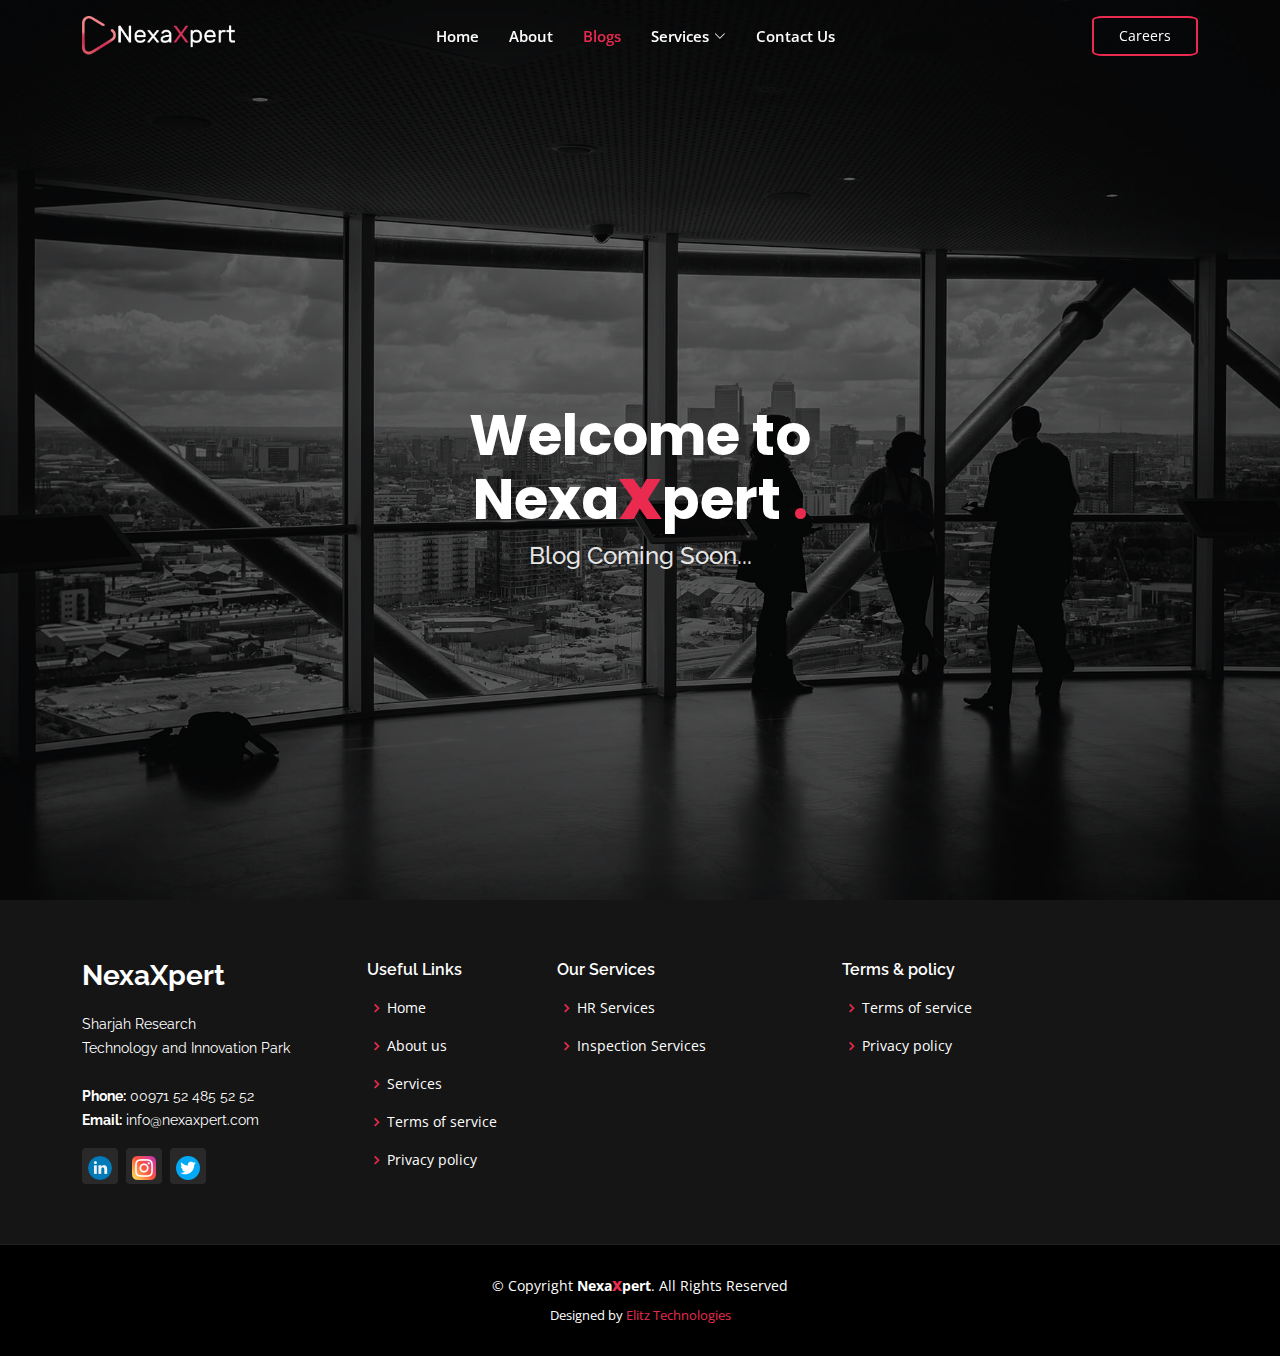
==== commit 4c4aa9b9: "edit in blog page" ====
--- a/blog.html
+++ b/blog.html
@@ -50,9 +50,9 @@
 
             <nav id="navbar" class="navbar order-last order-lg-0">
                 <ul>
-                    <li><a class="nav-link scrollto active" href="#hero">Home</a></li>
-                    <li><a class="nav-link scrollto" href="#features">About</a></li>
-                    <li><a class="nav-link scrollto" href="blog.html">Blogs</a></li>
+                    <li><a class="nav-link scrollto" href="index.html">Home</a></li>
+                    <li><a class="nav-link scrollto" href="index.html#features">About</a></li>
+                    <li><a class="nav-link scrollto active" href="blog.html">Blogs</a></li>
                     <li class="dropdown"><a href="#"><span>Services</span> <i class="bi bi-chevron-down"></i></a>
                         <ul>
                             <li><a href="#services">HR Services</a></li>
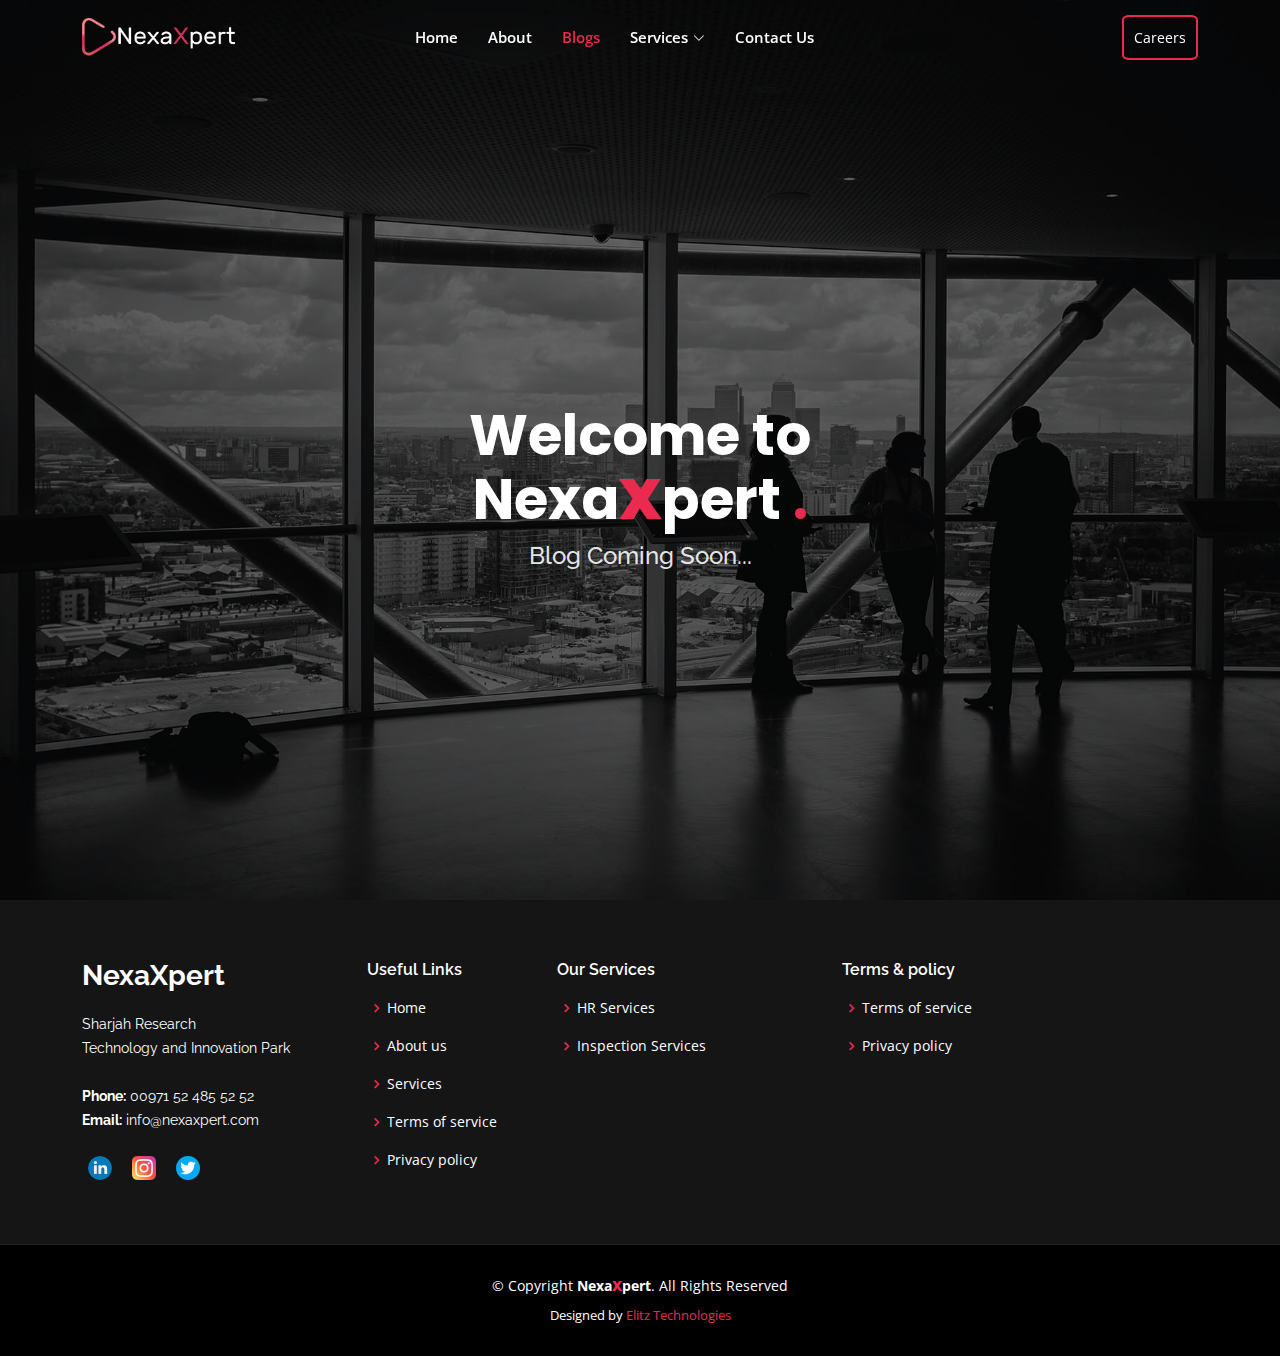
==== commit 0faabaf7: "edit in blogs and job oppertunites" ====
--- a/blog.html
+++ b/blog.html
@@ -60,8 +60,9 @@
                         </ul>
                     </li>
                     <li><a class="nav-link scrollto" href="contact.html">Contact Us</a></li>
-                    <li><a class="nav-link scrollto careers" href="https://www.linkedin.com/company/nexaxpert/"
-                            target="_blank" style="visibility: hidden;">Careers</a>
+                    <li><a class="nav-link scrollto careers"
+                            href="https://www.linkedin.com/company/nexaxpert/posts/?feedView=all" target="_blank"
+                            style="visibility: hidden;">Job Opportunities</a>
                     </li>
                 </ul>
 
@@ -136,7 +137,7 @@
                                 <!-- <a href="#" class="twitter"><i class="bx bxl-twitter"></i></a>
             <a href="#" class="facebook"><i class="bx bxl-facebook"></i></a>
             <a href="#" class="instagram"><i class="bx bxl-instagram"></i></a> -->
-                                <a href="https://www.linkedin.com/company/nexaxpert/" target="_blank"
+                                <a href="https://www.linkedin.com/company/nexaxpert/posts/?feedView=all" target="_blank"
                                     class="linkedin"><i><img src="/assets/img/icons/linkedin.png" alt=""
                                             srcset=""></i></a>
                                 <a href="https://www.instagram.com/nexaxpert/" target="_blank" class="linkedin"><i><img
--- a/assets/css/style.css
+++ b/assets/css/style.css
@@ -162,7 +162,8 @@
 .get-started-btn {
   color: #fff;
   border-radius: 10%;
-  padding: 7px 25px 8px 25px;
+  /* padding: 6px 25px 7px 25px; */
+  padding: 10px;
   white-space: nowrap;
   transition: 0.3s;
   font-size: 14px;
@@ -177,11 +178,11 @@
 
 @media (max-width: 992px) {
   .get-started-btn {
-    padding: 7px 20px 8px 20px;
-    margin-right: 15px;
-  }
-}
-
+    padding:10px ;
+    margin-left:14px;
+  }
+}
+/* //5px 20px 6px 20px// */
 /*--------------------------------------------------------------
 # Navigation Menu
 --------------------------------------------------------------*/
@@ -551,7 +552,14 @@
   background: #ea2a4f;
   margin: 4px 10px;
 }
-
+.section-title h3::after {
+  content: "";
+  width: 120px;
+  height: 1px;
+  display: inline-block;
+  background: #ea2a4f;
+  margin: 4px 10px;
+}
 .section-title p {
   margin: 0;
   margin: 0;
@@ -1719,7 +1727,6 @@
 #footer .footer-top .social-links a {
   font-size: 18px;
   display: inline-block;
-  background: #292929;
   color: #fff;
   line-height: 1;
   padding: 8px 0;
@@ -1732,7 +1739,7 @@
 }
 
 #footer .footer-top .social-links a:hover {
-  background: #b7b5b5;
+  background: #303030;
   color: #151515;
   text-decoration: none;
 }
--- a/assets/css/slider.css
+++ b/assets/css/slider.css
@@ -25,13 +25,14 @@
   display: flex;
   align-items: center;
   flex-direction: column;
-
   margin: 0 2em;
+  transition: transform 1s ease;
 }
 
 .card:hover{
   border-color: #ea2a4f;
-  font-weight: bolder;
+  transform: scaleZ(1.5)
+
 }
 .swiper-slide-hr:not(.swiper-slide-active){
   filter: blur(1px);
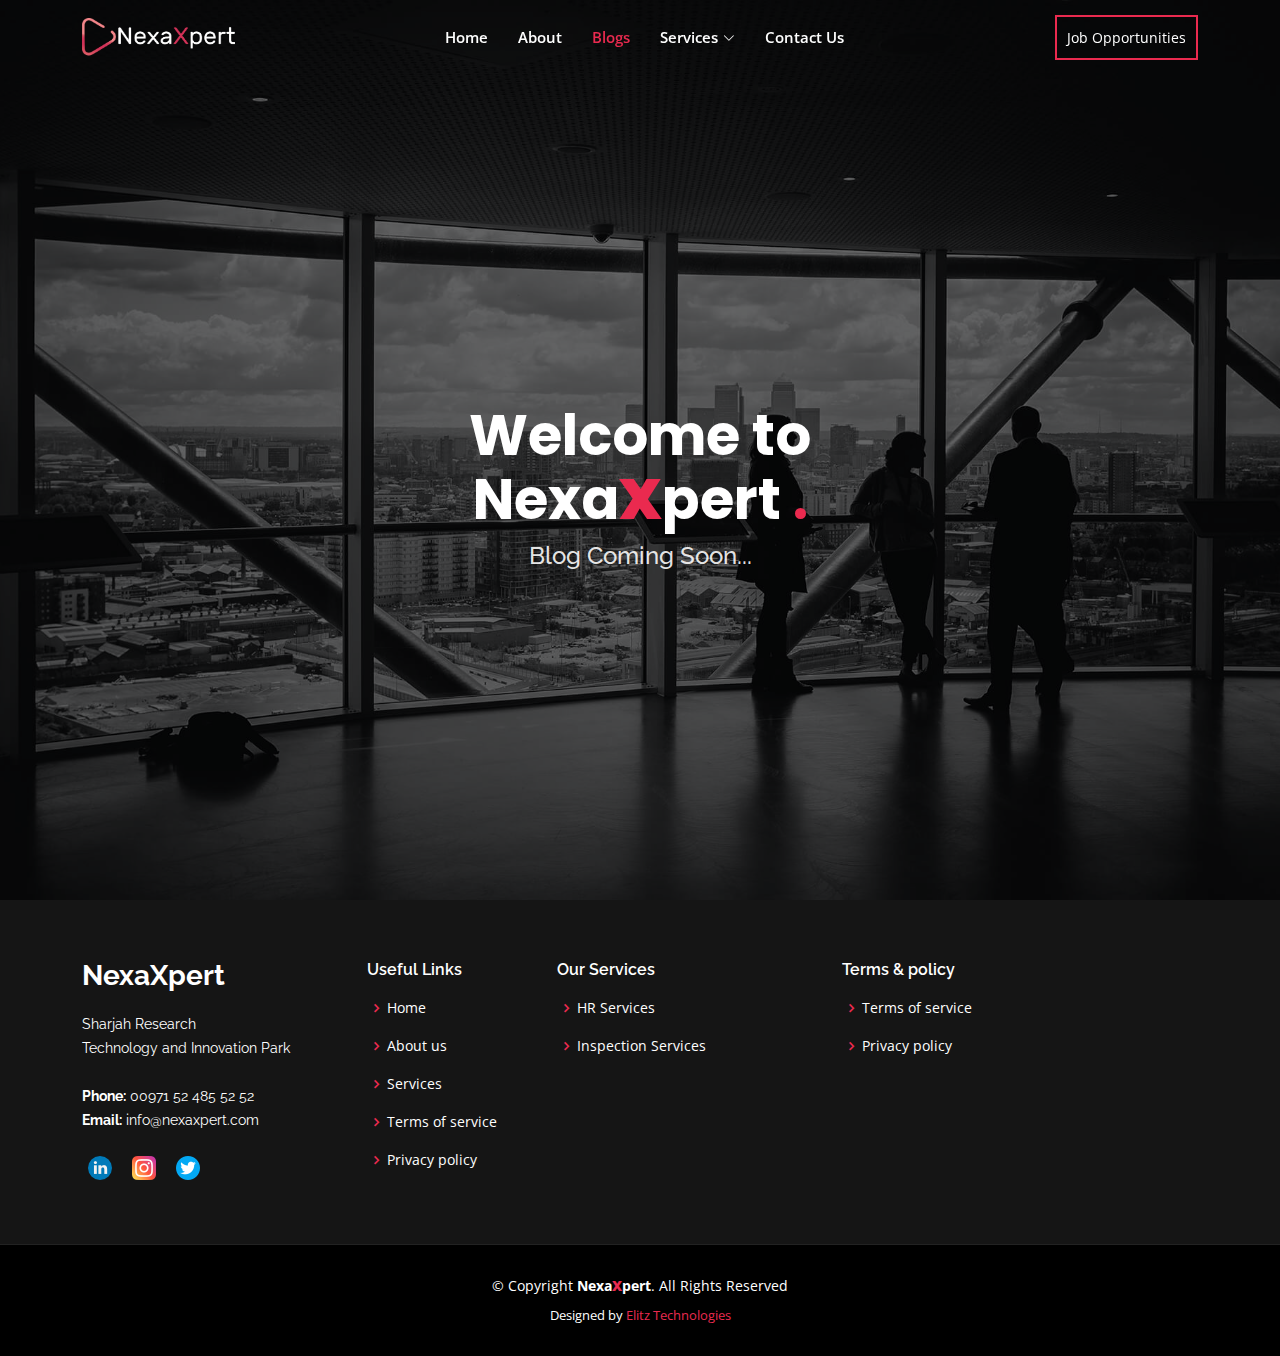
==== commit b0bf831a: "edit in all page" ====
--- a/blog.html
+++ b/blog.html
@@ -40,6 +40,8 @@
 
     <!-- ======= Header ======= -->
 
+    <!-- ======= Header ======= -->
+
     <header id="header" class="fixed-top ">
         <div class="container d-flex align-items-center justify-content-lg-between">
 
@@ -50,27 +52,27 @@
 
             <nav id="navbar" class="navbar order-last order-lg-0">
                 <ul>
-                    <li><a class="nav-link scrollto" href="index.html">Home</a></li>
+                    <li><a class="nav-link scrollto " href="index.html">Home</a></li>
                     <li><a class="nav-link scrollto" href="index.html#features">About</a></li>
                     <li><a class="nav-link scrollto active" href="blog.html">Blogs</a></li>
                     <li class="dropdown"><a href="#"><span>Services</span> <i class="bi bi-chevron-down"></i></a>
                         <ul>
-                            <li><a href="#services">HR Services</a></li>
-                            <li><a href="#Insservices">Inspection Services</a></li>
+                            <li><a href="index.html#services">HR Services</a></li>
+                            <li><a href="index.html#Insservices">Inspection Services</a></li>
                         </ul>
                     </li>
                     <li><a class="nav-link scrollto" href="contact.html">Contact Us</a></li>
-                    <li><a class="nav-link scrollto careers"
-                            href="https://www.linkedin.com/company/nexaxpert/posts/?feedView=all" target="_blank"
-                            style="visibility: hidden;">Job Opportunities</a>
+                    <li><a class="nav-link scrollto careers" href="https://www.linkedin.com/company/nexaxpert/"
+                            target="_blank" style="visibility: hidden;"></a>
                     </li>
                 </ul>
 
                 <i class="bi bi-list mobile-nav-toggle"></i>
 
             </nav><!-- .navbar -->
-            <a href="https://www.linkedin.com/company/nexaxpert/" target="_blank"
-                class="get-started-btn scrollto">Careers</a>
+            <a href="https://www.linkedin.com/company/nexaxpert/posts/?feedView=all" target="_blank"
+                class="get-started-btn scrollto">Job
+                Opportunities</a>
             <!-- <a href="https://twitter.com/NexaXpert" class="get-started-btn scrollto"><img src="/assets/img/icons/twitter.png"
           alt="twitter" srcset=""></a>
       <a href="https://www.instagram.com/nexaxpert/" class="get-started-btn scrollto"><img
@@ -152,8 +154,8 @@
                         <h4>Useful Links</h4>
                         <ul>
                             <li><i class="bx bx-chevron-right"></i> <a href="#">Home</a></li>
-                            <li><i class="bx bx-chevron-right"></i> <a href="#about">About us</a></li>
-                            <li><i class="bx bx-chevron-right"></i> <a href="#services">Services</a></li>
+                            <li><i class="bx bx-chevron-right"></i> <a href="index.html#features">About us</a></li>
+                            <li><i class="bx bx-chevron-right"></i> <a href="index.html#services">Services</a></li>
                             <li><i class="bx bx-chevron-right"></i> <a href="/Terms&Services.html">Terms of service</a>
                             </li>
                             <li><i class="bx bx-chevron-right"></i> <a href="/Privacy_policy.html">Privacy policy</a>
@@ -164,8 +166,10 @@
                     <div class="col-lg-3 col-md-6 footer-links">
                         <h4>Our Services</h4>
                         <ul>
-                            <li><i class="bx bx-chevron-right"></i> <a href="#services">HR Services</a></li>
-                            <li><i class="bx bx-chevron-right"></i> <a href="#Insservices">Inspection Services</a></li>
+                            <li><i class="bx bx-chevron-right"></i> <a href="index.html#services">HR Services</a></li>
+                            <li><i class="bx bx-chevron-right"></i> <a href="index.html#Insservices">Inspection
+                                    Services</a>
+                            </li>
 
                         </ul>
                     </div>
@@ -197,7 +201,7 @@
                 <!-- You can delete the links only if you purchased the pro version. -->
                 <!-- Licensing information: https://bootstrapmade.com/license/ -->
                 <!-- Purchase the pro version with working PHP/AJAX contact form: https://bootstrapmade.com/gp-free-multipurpose-html-bootstrap-template/ -->
-                Designed by <a href="https://stupendous-brioche-716685.netlify.app">Elitz Technologies</a>
+                Designed by <a href="www.elitz.tech">Elitz Technologies</a>
             </div>
         </div>
     </footer><!-- End Footer -->
--- a/assets/css/style.css
+++ b/assets/css/style.css
@@ -161,7 +161,7 @@
 --------------------------------------------------------------*/
 .get-started-btn {
   color: #fff;
-  border-radius: 10%;
+  /* border-radius: 10%; */
   /* padding: 6px 25px 7px 25px; */
   padding: 10px;
   white-space: nowrap;
@@ -802,7 +802,14 @@
   border-color: #c0546a;
   color: #151515;
 }
-
+#makeCallDesktop {
+  display: none;
+}
+@media only screen and (max-width: 776px) {
+  #makeCallDesktop {
+    display: block;
+  }
+}
 /*--------------------------------------------------------------
 # Portfolio
 --------------------------------------------------------------*/
@@ -1564,6 +1571,12 @@
   color: #ea2a4f;
 }
 
+/* Hide popup on lg screens */
+@media screen and (min-width: 992px) {
+  .popup-overlays {
+    display: none;
+  }
+}
 
 @media screen and (max-width: 768px) {
   .popup-overlays{
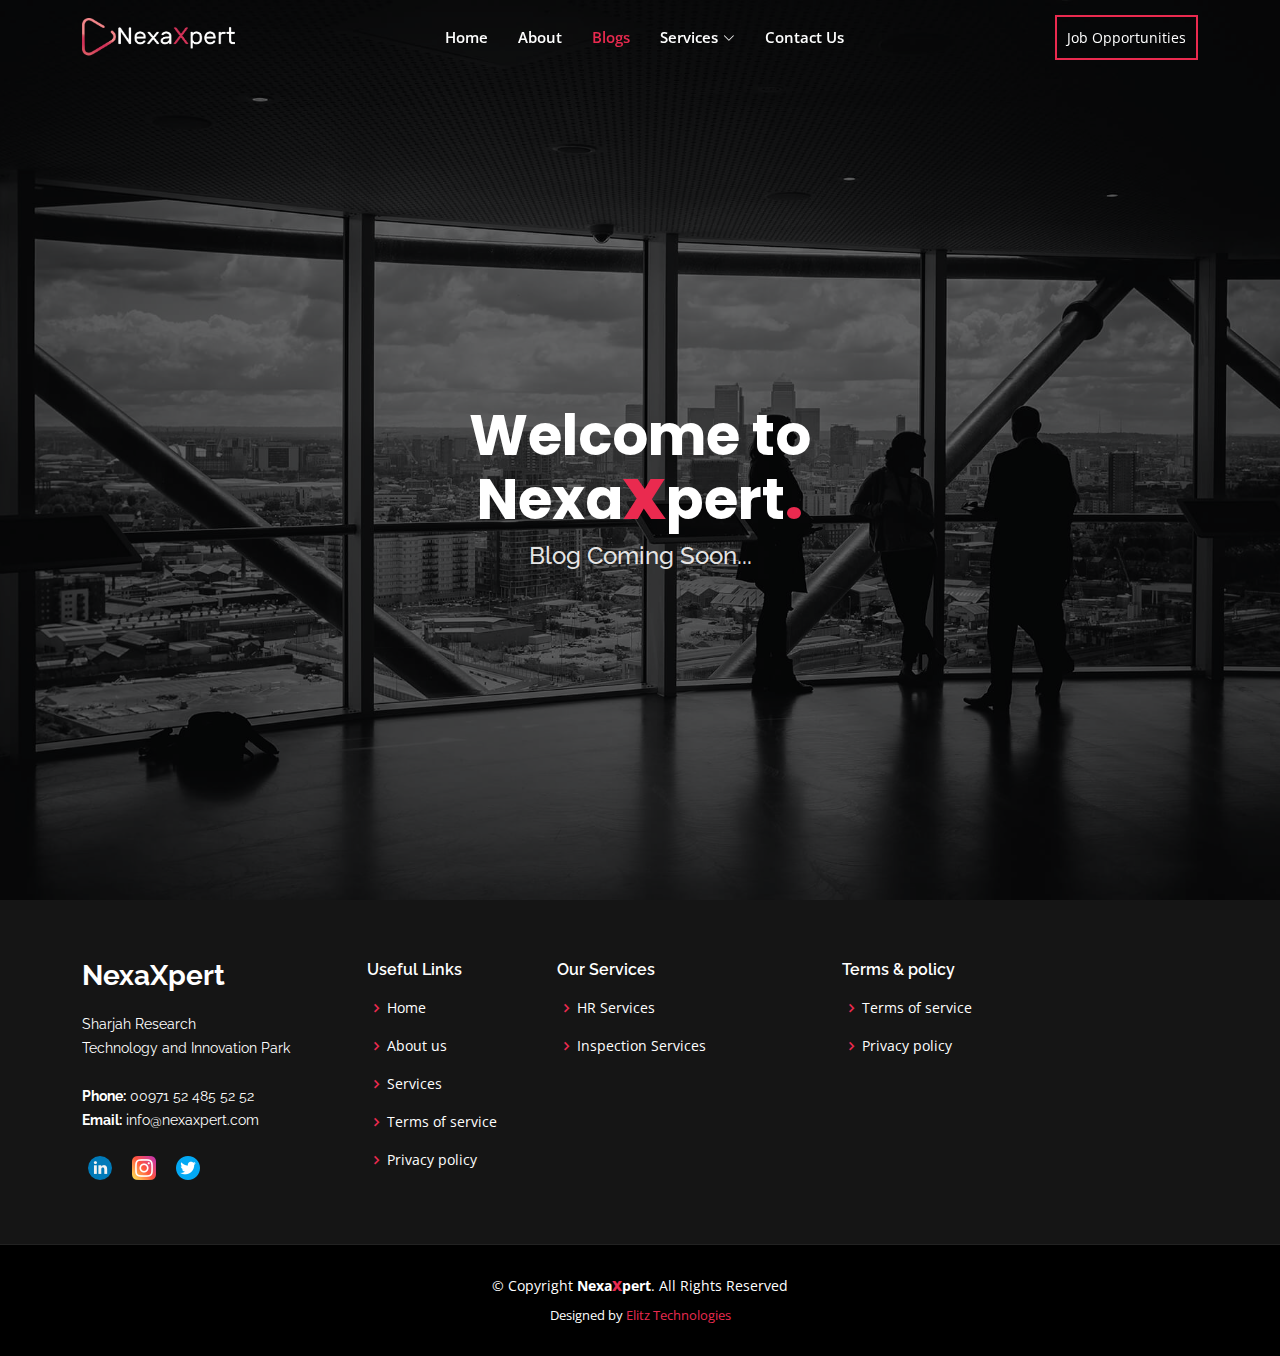
==== commit ed2a9a32: "edit in hero section of blogs page" ====
--- a/blog.html
+++ b/blog.html
@@ -91,7 +91,8 @@
 
             <div class="row justify-content-center" data-aos="fade-up" data-aos-delay="150">
                 <div class="col-xl-6 col-lg-8">
-                    <h1>Welcome to Nexa<strong style="color:#ea2a4f;">X</strong>pert <span>.</span></h1>
+                    <h1>Welcome to Nexa<strong style="color:#ea2a4f;">X</strong>pert<strong
+                            style="color:#ea2a4f;">.</strong></h1>
                     <h2>Blog Coming Soon...</h2>
                 </div>
             </div>
--- a/assets/css/slider.css
+++ b/assets/css/slider.css
@@ -20,7 +20,7 @@
   height: 60%;
   background-color: #fff;
   border-radius: 2em;
-  box-shadow: 0 0 2em rgba(0, 0, 0, .2);
+  box-shadow: 0 0 1em rgba(0, 0, 0, 0.18);
   padding: 2em 1em;
   display: flex;
   align-items: center;
